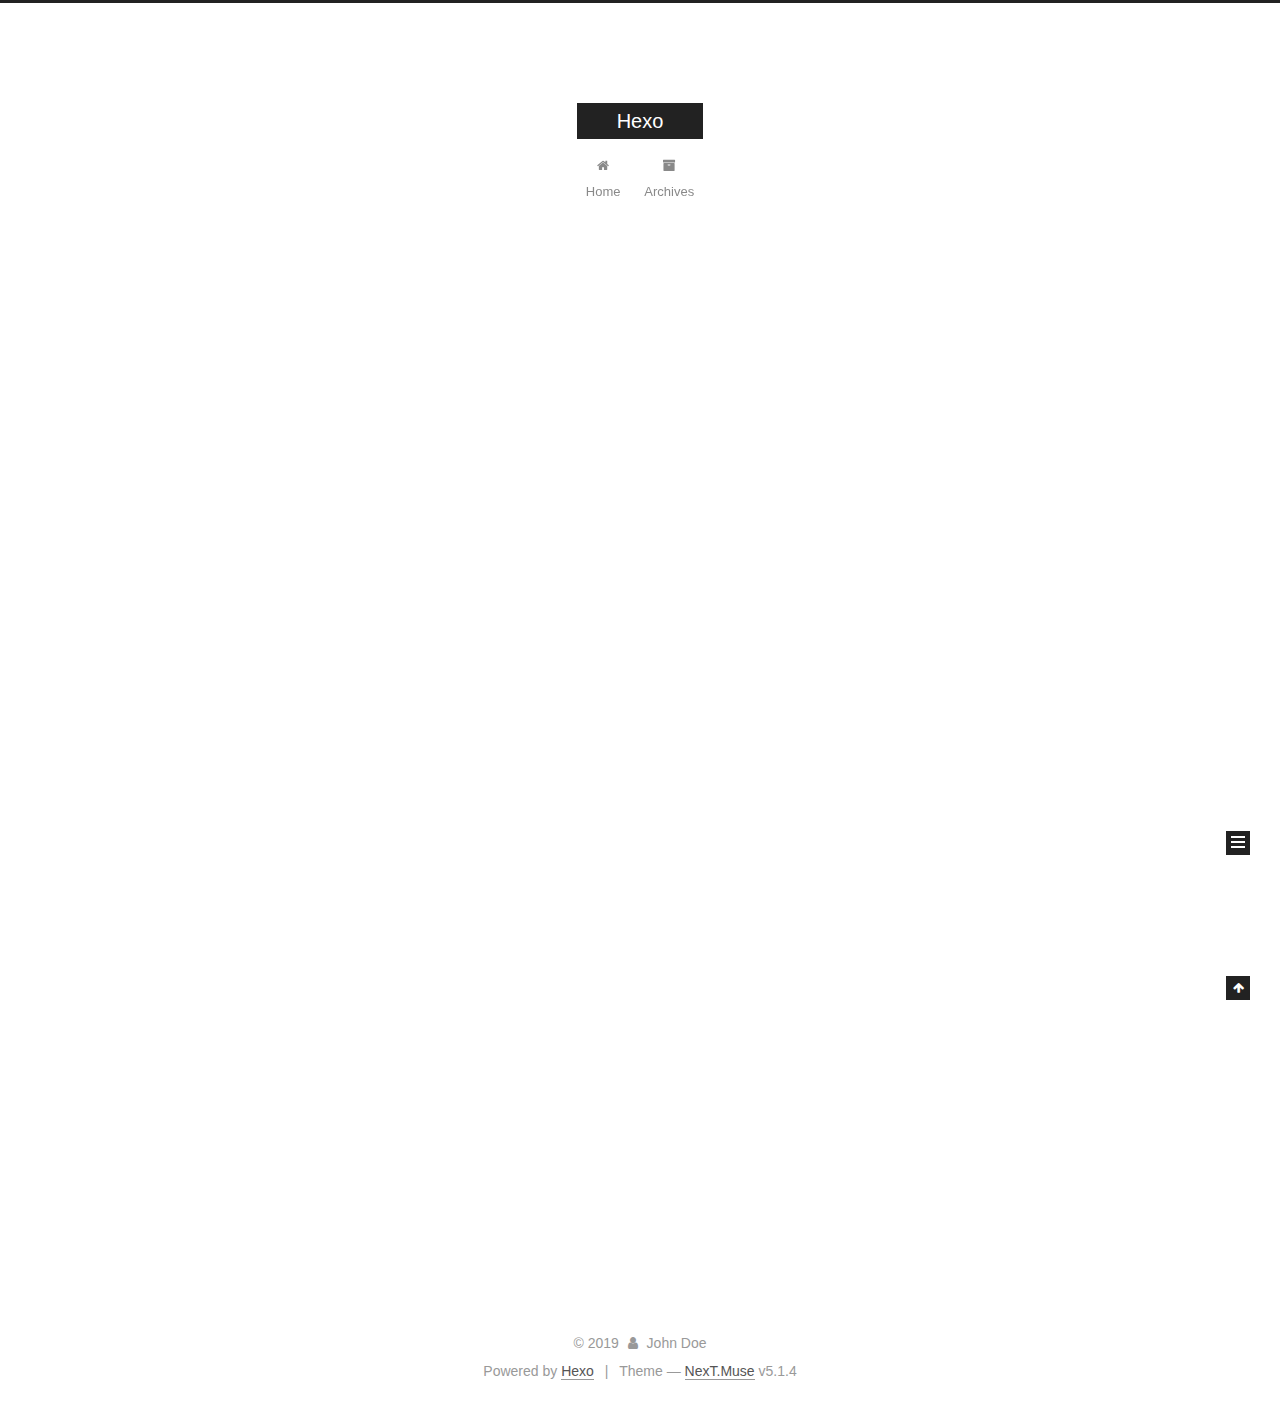
==== index.html @ a517d016 "Site updated: 2019-06-11 10:14:40" ====
<!DOCTYPE html>



  


<html class="theme-next muse use-motion" lang>
<head><meta name="generator" content="Hexo 3.8.0">
  <meta charset="UTF-8">
<meta http-equiv="X-UA-Compatible" content="IE=edge">
<meta name="viewport" content="width=device-width, initial-scale=1, maximum-scale=1">
<meta name="theme-color" content="#222">









<meta http-equiv="Cache-Control" content="no-transform">
<meta http-equiv="Cache-Control" content="no-siteapp">
















  
  
  <link href="/lib/fancybox/source/jquery.fancybox.css?v=2.1.5" rel="stylesheet" type="text/css">







<link href="/lib/font-awesome/css/font-awesome.min.css?v=4.6.2" rel="stylesheet" type="text/css">

<link href="/css/main.css?v=5.1.4" rel="stylesheet" type="text/css">


  <link rel="apple-touch-icon" sizes="180x180" href="/images/apple-touch-icon-next.png?v=5.1.4">


  <link rel="icon" type="image/png" sizes="32x32" href="/images/favicon-32x32-next.png?v=5.1.4">


  <link rel="icon" type="image/png" sizes="16x16" href="/images/favicon-16x16-next.png?v=5.1.4">


  <link rel="mask-icon" href="/images/logo.svg?v=5.1.4" color="#222">





  <meta name="keywords" content="Hexo, NexT">










<meta property="og:type" content="website">
<meta property="og:title" content="Hexo">
<meta property="og:url" content="http://yoursite.com/index.html">
<meta property="og:site_name" content="Hexo">
<meta property="og:locale" content="default">
<meta name="twitter:card" content="summary">
<meta name="twitter:title" content="Hexo">



<script type="text/javascript" id="hexo.configurations">
  var NexT = window.NexT || {};
  var CONFIG = {
    root: '/',
    scheme: 'Muse',
    version: '5.1.4',
    sidebar: {"position":"left","display":"post","offset":12,"b2t":false,"scrollpercent":false,"onmobile":false},
    fancybox: true,
    tabs: true,
    motion: {"enable":true,"async":false,"transition":{"post_block":"fadeIn","post_header":"slideDownIn","post_body":"slideDownIn","coll_header":"slideLeftIn","sidebar":"slideUpIn"}},
    duoshuo: {
      userId: '0',
      author: 'Author'
    },
    algolia: {
      applicationID: '',
      apiKey: '',
      indexName: '',
      hits: {"per_page":10},
      labels: {"input_placeholder":"Search for Posts","hits_empty":"We didn't find any results for the search: ${query}","hits_stats":"${hits} results found in ${time} ms"}
    }
  };
</script>



  <link rel="canonical" href="http://yoursite.com/">





  <title>Hexo</title>
  








</head>

<body itemscope itemtype="http://schema.org/WebPage" lang="default">

  
  
    
  

  <div class="container sidebar-position-left 
  page-home">
    <div class="headband"></div>

    <header id="header" class="header" itemscope itemtype="http://schema.org/WPHeader">
      <div class="header-inner"><div class="site-brand-wrapper">
  <div class="site-meta ">
    

    <div class="custom-logo-site-title">
      <a href="/" class="brand" rel="start">
        <span class="logo-line-before"><i></i></span>
        <span class="site-title">Hexo</span>
        <span class="logo-line-after"><i></i></span>
      </a>
    </div>
      
        <p class="site-subtitle"></p>
      
  </div>

  <div class="site-nav-toggle">
    <button>
      <span class="btn-bar"></span>
      <span class="btn-bar"></span>
      <span class="btn-bar"></span>
    </button>
  </div>
</div>

<nav class="site-nav">
  

  
    <ul id="menu" class="menu">
      
        
        <li class="menu-item menu-item-home">
          <a href="/" rel="section">
            
              <i class="menu-item-icon fa fa-fw fa-home"></i> <br>
            
            Home
          </a>
        </li>
      
        
        <li class="menu-item menu-item-archives">
          <a href="/archives/" rel="section">
            
              <i class="menu-item-icon fa fa-fw fa-archive"></i> <br>
            
            Archives
          </a>
        </li>
      

      
    </ul>
  

  
</nav>



 </div>
    </header>

    <main id="main" class="main">
      <div class="main-inner">
        <div class="content-wrap">
          <div id="content" class="content">
            
  <section id="posts" class="posts-expand">
    
      

  

  
  
  

  <article class="post post-type-normal" itemscope itemtype="http://schema.org/Article">
  
  
  
  <div class="post-block">
    <link itemprop="mainEntityOfPage" href="http://yoursite.com/2019/06/11/hello-world/">

    <span hidden itemprop="author" itemscope itemtype="http://schema.org/Person">
      <meta itemprop="name" content="John Doe">
      <meta itemprop="description" content>
      <meta itemprop="image" content="/images/avatar.gif">
    </span>

    <span hidden itemprop="publisher" itemscope itemtype="http://schema.org/Organization">
      <meta itemprop="name" content="Hexo">
    </span>

    
      <header class="post-header">

        
        
          <h1 class="post-title" itemprop="name headline">
                
                <a class="post-title-link" href="/2019/06/11/hello-world/" itemprop="url">Hello World</a></h1>
        

        <div class="post-meta">
          <span class="post-time">
            
              <span class="post-meta-item-icon">
                <i class="fa fa-calendar-o"></i>
              </span>
              
                <span class="post-meta-item-text">Posted on</span>
              
              <time title="Post created" itemprop="dateCreated datePublished" datetime="2019-06-11T09:43:20+08:00">
                2019-06-11
              </time>
            

            

            
          </span>

          

          
            
          

          
          

          

          

          

        </div>
      </header>
    

    
    
    
    <div class="post-body" itemprop="articleBody">

      
      

      
        
          
            <p>Welcome to <a href="https://hexo.io/" target="_blank" rel="noopener">Hexo</a>! This is your very first post. Check <a href="https://hexo.io/docs/" target="_blank" rel="noopener">documentation</a> for more info. If you get any problems when using Hexo, you can find the answer in <a href="https://hexo.io/docs/troubleshooting.html" target="_blank" rel="noopener">troubleshooting</a> or you can ask me on <a href="https://github.com/hexojs/hexo/issues" target="_blank" rel="noopener">GitHub</a>.</p>
<h2 id="Quick-Start"><a href="#Quick-Start" class="headerlink" title="Quick Start"></a>Quick Start</h2><h3 id="Create-a-new-post"><a href="#Create-a-new-post" class="headerlink" title="Create a new post"></a>Create a new post</h3><figure class="highlight bash"><table><tr><td class="gutter"><pre><span class="line">1</span><br></pre></td><td class="code"><pre><span class="line">$ hexo new <span class="string">"My New Post"</span></span><br></pre></td></tr></table></figure>

<p>More info: <a href="https://hexo.io/docs/writing.html" target="_blank" rel="noopener">Writing</a></p>
<h3 id="Run-server"><a href="#Run-server" class="headerlink" title="Run server"></a>Run server</h3><figure class="highlight bash"><table><tr><td class="gutter"><pre><span class="line">1</span><br></pre></td><td class="code"><pre><span class="line">$ hexo server</span><br></pre></td></tr></table></figure>

<p>More info: <a href="https://hexo.io/docs/server.html" target="_blank" rel="noopener">Server</a></p>
<h3 id="Generate-static-files"><a href="#Generate-static-files" class="headerlink" title="Generate static files"></a>Generate static files</h3><figure class="highlight bash"><table><tr><td class="gutter"><pre><span class="line">1</span><br></pre></td><td class="code"><pre><span class="line">$ hexo generate</span><br></pre></td></tr></table></figure>

<p>More info: <a href="https://hexo.io/docs/generating.html" target="_blank" rel="noopener">Generating</a></p>
<h3 id="Deploy-to-remote-sites"><a href="#Deploy-to-remote-sites" class="headerlink" title="Deploy to remote sites"></a>Deploy to remote sites</h3><figure class="highlight bash"><table><tr><td class="gutter"><pre><span class="line">1</span><br></pre></td><td class="code"><pre><span class="line">$ hexo deploy</span><br></pre></td></tr></table></figure>

<p>More info: <a href="https://hexo.io/docs/deployment.html" target="_blank" rel="noopener">Deployment</a></p>

          
        
      
    </div>
    
    
    

    

    

    

    <footer class="post-footer">
      

      

      

      
      
        <div class="post-eof"></div>
      
    </footer>
  </div>
  
  
  
  </article>


    
  </section>

  


          </div>
          


          

        </div>
        
          
  
  <div class="sidebar-toggle">
    <div class="sidebar-toggle-line-wrap">
      <span class="sidebar-toggle-line sidebar-toggle-line-first"></span>
      <span class="sidebar-toggle-line sidebar-toggle-line-middle"></span>
      <span class="sidebar-toggle-line sidebar-toggle-line-last"></span>
    </div>
  </div>

  <aside id="sidebar" class="sidebar">
    
    <div class="sidebar-inner">

      

      

      <section class="site-overview-wrap sidebar-panel sidebar-panel-active">
        <div class="site-overview">
          <div class="site-author motion-element" itemprop="author" itemscope itemtype="http://schema.org/Person">
            
              <p class="site-author-name" itemprop="name">John Doe</p>
              <p class="site-description motion-element" itemprop="description"></p>
          </div>

          <nav class="site-state motion-element">

            
              <div class="site-state-item site-state-posts">
              
                <a href="/archives/">
              
                  <span class="site-state-item-count">1</span>
                  <span class="site-state-item-name">posts</span>
                </a>
              </div>
            

            

            

          </nav>

          

          

          
          

          
          

          

        </div>
      </section>

      

      

    </div>
  </aside>


        
      </div>
    </main>

    <footer id="footer" class="footer">
      <div class="footer-inner">
        <div class="copyright">&copy; <span itemprop="copyrightYear">2019</span>
  <span class="with-love">
    <i class="fa fa-user"></i>
  </span>
  <span class="author" itemprop="copyrightHolder">John Doe</span>

  
</div>


  <div class="powered-by">Powered by <a class="theme-link" target="_blank" href="https://hexo.io">Hexo</a></div>



  <span class="post-meta-divider">|</span>



  <div class="theme-info">Theme &mdash; <a class="theme-link" target="_blank" href="https://github.com/iissnan/hexo-theme-next">NexT.Muse</a> v5.1.4</div>




        







        
      </div>
    </footer>

    
      <div class="back-to-top">
        <i class="fa fa-arrow-up"></i>
        
      </div>
    

    

  </div>

  

<script type="text/javascript">
  if (Object.prototype.toString.call(window.Promise) !== '[object Function]') {
    window.Promise = null;
  }
</script>









  












  
  
    <script type="text/javascript" src="/lib/jquery/index.js?v=2.1.3"></script>
  

  
  
    <script type="text/javascript" src="/lib/fastclick/lib/fastclick.min.js?v=1.0.6"></script>
  

  
  
    <script type="text/javascript" src="/lib/jquery_lazyload/jquery.lazyload.js?v=1.9.7"></script>
  

  
  
    <script type="text/javascript" src="/lib/velocity/velocity.min.js?v=1.2.1"></script>
  

  
  
    <script type="text/javascript" src="/lib/velocity/velocity.ui.min.js?v=1.2.1"></script>
  

  
  
    <script type="text/javascript" src="/lib/fancybox/source/jquery.fancybox.pack.js?v=2.1.5"></script>
  


  


  <script type="text/javascript" src="/js/src/utils.js?v=5.1.4"></script>

  <script type="text/javascript" src="/js/src/motion.js?v=5.1.4"></script>



  
  

  

  


  <script type="text/javascript" src="/js/src/bootstrap.js?v=5.1.4"></script>



  


  




	





  





  












  





  

  

  

  
  

  

  

  

</body>
</html>
---- css/main.css ----
/* normalize.css v3.0.2 | MIT License | git.io/normalize */
html {
  font-family: sans-serif; /* 1 */
  -ms-text-size-adjust: 100%; /* 2 */
  -webkit-text-size-adjust: 100%; /* 2 */
}
body {
  margin: 0;
}
article,
aside,
details,
figcaption,
figure,
footer,
header,
hgroup,
main,
menu,
nav,
section,
summary {
  display: block;
}
audio,
canvas,
progress,
video {
  display: inline-block; /* 1 */
  vertical-align: baseline; /* 2 */
}
audio:not([controls]) {
  display: none;
  height: 0;
}
[hidden],
template {
  display: none;
}
a {
  background-color: transparent;
}
a:active,
a:hover {
  outline: 0;
}
abbr[title] {
  border-bottom: 1px dotted;
}
b,
strong {
  font-weight: bold;
}
dfn {
  font-style: italic;
}
h1 {
  font-size: 2em;
  margin: 0.67em 0;
}
mark {
  background: #ff0;
  color: #000;
}
small {
  font-size: 80%;
}
sub,
sup {
  font-size: 75%;
  line-height: 0;
  position: relative;
  vertical-align: baseline;
}
sup {
  top: -0.5em;
}
sub {
  bottom: -0.25em;
}
img {
  border: 0;
}
svg:not(:root) {
  overflow: hidden;
}
figure {
  margin: 1em 40px;
}
hr {
  -moz-box-sizing: content-box;
  box-sizing: content-box;
  height: 0;
}
pre {
  overflow: auto;
}
code,
kbd,
pre,
samp {
  font-family: monospace, monospace;
  font-size: 1em;
}
button,
input,
optgroup,
select,
textarea {
  color: inherit; /* 1 */
  font: inherit; /* 2 */
  margin: 0; /* 3 */
}
button {
  overflow: visible;
}
button,
select {
  text-transform: none;
}
button,
html input[type="button"],
input[type="reset"],
input[type="submit"] {
  -webkit-appearance: button; /* 2 */
  cursor: pointer; /* 3 */
}
button[disabled],
html input[disabled] {
  cursor: default;
}
button::-moz-focus-inner,
input::-moz-focus-inner {
  border: 0;
  padding: 0;
}
input {
  line-height: normal;
}
input[type="checkbox"],
input[type="radio"] {
  box-sizing: border-box; /* 1 */
  padding: 0; /* 2 */
}
input[type="number"]::-webkit-inner-spin-button,
input[type="number"]::-webkit-outer-spin-button {
  height: auto;
}
input[type="search"] {
  -webkit-appearance: textfield; /* 1 */
  -moz-box-sizing: content-box;
  -webkit-box-sizing: content-box; /* 2 */
  box-sizing: content-box;
}
input[type="search"]::-webkit-search-cancel-button,
input[type="search"]::-webkit-search-decoration {
  -webkit-appearance: none;
}
fieldset {
  border: 1px solid #c0c0c0;
  margin: 0 2px;
  padding: 0.35em 0.625em 0.75em;
}
legend {
  border: 0; /* 1 */
  padding: 0; /* 2 */
}
textarea {
  overflow: auto;
}
optgroup {
  font-weight: bold;
}
table {
  border-collapse: collapse;
  border-spacing: 0;
}
td,
th {
  padding: 0;
}
::selection {
  background: #262a30;
  color: #fff;
}
body {
  position: relative;
  font-family: 'Lato', "PingFang SC", "Microsoft YaHei", sans-serif;
  font-size: 14px;
  line-height: 2;
  color: #555;
  background: #fff;
}
@media (max-width: 767px) {
  body {
    padding-right: 0 !important;
  }
}
@media (min-width: 768px) and (max-width: 991px) {
  body {
    padding-right: 0 !important;
  }
}
@media (min-width: 1600px) {
  body {
    font-size: 16px;
  }
}
h1,
h2,
h3,
h4,
h5,
h6 {
  margin: 0;
  padding: 0;
  font-weight: bold;
  line-height: 1.5;
  font-family: 'Lato', "PingFang SC", "Microsoft YaHei", sans-serif;
}
h2,
h3,
h4,
h5,
h6 {
  margin: 20px 0 15px;
}
h1 {
  font-size: 22px;
}
@media (max-width: 767px) {
  h1 {
    font-size: 18px;
  }
}
h2 {
  font-size: 20px;
}
@media (max-width: 767px) {
  h2 {
    font-size: 16px;
  }
}
h3 {
  font-size: 18px;
}
@media (max-width: 767px) {
  h3 {
    font-size: 14px;
  }
}
h4 {
  font-size: 16px;
}
@media (max-width: 767px) {
  h4 {
    font-size: 12px;
  }
}
h5 {
  font-size: 14px;
}
@media (max-width: 767px) {
  h5 {
    font-size: 10px;
  }
}
h6 {
  font-size: 12px;
}
@media (max-width: 767px) {
  h6 {
    font-size: 8px;
  }
}
p {
  margin: 0 0 20px 0;
}
a {
  color: #555;
  text-decoration: none;
  outline: none;
  border-bottom: 1px solid #999;
  word-wrap: break-word;
}
a:hover {
  color: #222;
  border-bottom-color: #222;
}
blockquote {
  margin: 0;
  padding: 0;
}
img {
  display: block;
  margin: auto;
  max-width: 100%;
  height: auto;
}
hr {
  margin: 40px 0;
  height: 3px;
  border: none;
  background-color: #ddd;
  background-image: repeating-linear-gradient(-45deg, #fff, #fff 4px, transparent 4px, transparent 8px);
}
blockquote {
  padding: 0 15px;
  color: #666;
  border-left: 4px solid #ddd;
}
blockquote cite::before {
  content: "-";
  padding: 0 5px;
}
dt {
  font-weight: 700;
}
dd {
  margin: 0;
  padding: 0;
}
kbd {
  border: 1px solid #ccc;
  border-radius: 0.2em;
  box-shadow: 0.1em 0.1em 0.2em rgba(0,0,0,0.1);
  background-color: #f9f9f9;
  font-family: inherit;
  background-image: -webkit-linear-gradient(top, #eee, #fff, #eee);
  padding: 0.1em 0.3em;
  white-space: nowrap;
}
.text-left {
  text-align: left;
}
.text-center {
  text-align: center;
}
.text-right {
  text-align: right;
}
.text-justify {
  text-align: justify;
}
.text-nowrap {
  white-space: nowrap;
}
.text-lowercase {
  text-transform: lowercase;
}
.text-uppercase {
  text-transform: uppercase;
}
.text-capitalize {
  text-transform: capitalize;
}
.center-block {
  display: block;
  margin-left: auto;
  margin-right: auto;
}
.clearfix:before,
.clearfix:after {
  content: " ";
  display: table;
}
.clearfix:after {
  clear: both;
}
.pullquote {
  width: 45%;
}
.pullquote.left {
  float: left;
  margin-left: 5px;
  margin-right: 10px;
}
.pullquote.right {
  float: right;
  margin-left: 10px;
  margin-right: 5px;
}
.affix.affix.affix {
  position: fixed;
}
.translation {
  margin-top: -20px;
  font-size: 14px;
  color: #999;
}
.scrollbar-measure {
  width: 100px;
  height: 100px;
  overflow: scroll;
  position: absolute;
  top: -9999px;
}
.use-motion .motion-element {
  opacity: 0;
}
table {
  margin: 20px 0;
  width: 100%;
  border-collapse: collapse;
  border-spacing: 0;
  border: 1px solid #ddd;
  font-size: 14px;
  table-layout: fixed;
  word-wrap: break-all;
}
table>tbody>tr:nth-of-type(odd) {
  background-color: #f9f9f9;
}
table>tbody>tr:hover {
  background-color: #f5f5f5;
}
caption,
th,
td {
  padding: 8px;
  text-align: left;
  vertical-align: middle;
  font-weight: normal;
}
th,
td {
  border-bottom: 3px solid #ddd;
  border-right: 1px solid #eee;
}
th {
  padding-bottom: 10px;
  font-weight: 700;
}
td {
  border-bottom-width: 1px;
}
html,
body {
  height: 100%;
}
.container {
  position: relative;
  min-height: 100%;
}
.header-inner {
  margin: 0 auto;
  padding: 100px 0 70px;
  width: 700px;
}
@media (min-width: 1600px) {
  .container .header-inner {
    width: 900px;
  }
}
.main {
  padding-bottom: 150px;
}
.main-inner {
  margin: 0 auto;
  width: 700px;
}
@media (min-width: 1600px) {
  .container .main-inner {
    width: 900px;
  }
}
.footer {
  position: absolute;
  left: 0;
  bottom: 0;
  width: 100%;
  min-height: 50px;
}
.footer-inner {
  box-sizing: border-box;
  margin: 20px auto;
  width: 700px;
}
@media (min-width: 1600px) {
  .container .footer-inner {
    width: 900px;
  }
}
pre,
.highlight {
  overflow: auto;
  margin: 20px 0;
  padding: 0;
  font-size: 13px;
  color: #4d4d4c;
  background: #f7f7f7;
  line-height: 1.6;
}
pre,
code {
  font-family: consolas, Menlo, "PingFang SC", "Microsoft YaHei", monospace;
}
code {
  padding: 2px 4px;
  word-wrap: break-word;
  color: #555;
  background: #eee;
  border-radius: 3px;
  font-size: 13px;
}
pre {
  padding: 10px;
}
pre code {
  padding: 0;
  color: #4d4d4c;
  background: none;
  text-shadow: none;
}
.highlight {
  border-radius: 1px;
}
.highlight pre {
  border: none;
  margin: 0;
  padding: 10px 0;
}
.highlight table {
  margin: 0;
  width: auto;
  border: none;
}
.highlight td {
  border: none;
  padding: 0;
}
.highlight figcaption {
  font-size: 1em;
  color: #4d4d4c;
  line-height: 1em;
  margin-bottom: 1em;
}
.highlight figcaption:before,
.highlight figcaption:after {
  content: " ";
  display: table;
}
.highlight figcaption:after {
  clear: both;
}
.highlight figcaption a {
  float: right;
  color: #4d4d4c;
}
.highlight figcaption a:hover {
  border-bottom-color: #4d4d4c;
}
.highlight .gutter pre {
  padding-left: 10px;
  padding-right: 10px;
  color: #869194;
  text-align: right;
  background-color: #eff2f3;
}
.highlight .code pre {
  width: 100%;
  padding-left: 10px;
  padding-right: 10px;
  background-color: #f7f7f7;
}
.highlight .line {
  height: 20px;
}
.gutter {
  -webkit-user-select: none;
  -moz-user-select: none;
  -ms-user-select: none;
  user-select: none;
}
.gist table {
  width: auto;
}
.gist table td {
  border: none;
}
pre .deletion {
  background: #fdd;
}
pre .addition {
  background: #dfd;
}
pre .meta {
  color: #8959a8;
}
pre .comment {
  color: #8e908c;
}
pre .variable,
pre .attribute,
pre .tag,
pre .regexp,
pre .ruby .constant,
pre .xml .tag .title,
pre .xml .pi,
pre .xml .doctype,
pre .html .doctype,
pre .css .id,
pre .css .class,
pre .css .pseudo {
  color: #c82829;
}
pre .number,
pre .preprocessor,
pre .built_in,
pre .literal,
pre .params,
pre .constant,
pre .command {
  color: #f5871f;
}
pre .ruby .class .title,
pre .css .rules .attribute,
pre .string,
pre .value,
pre .inheritance,
pre .header,
pre .ruby .symbol,
pre .xml .cdata,
pre .special,
pre .number,
pre .formula {
  color: #718c00;
}
pre .title,
pre .css .hexcolor {
  color: #3e999f;
}
pre .function,
pre .python .decorator,
pre .python .title,
pre .ruby .function .title,
pre .ruby .title .keyword,
pre .perl .sub,
pre .javascript .title,
pre .coffeescript .title {
  color: #4271ae;
}
pre .keyword,
pre .javascript .function {
  color: #8959a8;
}
.full-image.full-image.full-image.full-image {
  border: none;
  max-width: 100%;
  width: auto;
  margin: 20px auto 25px;
}
@media (min-width: 992px) {
  .full-image.full-image.full-image.full-image {
    max-width: none;
    width: 110%;
    margin: 25px -5%;
  }
}
.blockquote-center,
.page-home .post-type-quote blockquote,
.page-post-detail .post-type-quote blockquote {
  position: relative;
  margin: 40px 0;
  padding: 0;
  border-left: none;
  text-align: center;
}
.blockquote-center::before,
.page-home .post-type-quote blockquote::before,
.page-post-detail .post-type-quote blockquote::before,
.blockquote-center::after,
.page-home .post-type-quote blockquote::after,
.page-post-detail .post-type-quote blockquote::after {
  position: absolute;
  content: ' ';
  display: block;
  width: 100%;
  height: 24px;
  opacity: 0.2;
  background-repeat: no-repeat;
  background-position: 0 -6px;
  background-size: 22px 22px;
}
.blockquote-center::before,
.page-home .post-type-quote blockquote::before,
.page-post-detail .post-type-quote blockquote::before {
  top: -20px;
  background-image: url("../images/quote-l.svg");
  border-top: 1px solid #ccc;
}
.blockquote-center::after,
.page-home .post-type-quote blockquote::after,
.page-post-detail .post-type-quote blockquote::after {
  bottom: -20px;
  background-image: url("../images/quote-r.svg");
  border-bottom: 1px solid #ccc;
  background-position: 100% 8px;
}
.blockquote-center p,
.page-home .post-type-quote blockquote p,
.page-post-detail .post-type-quote blockquote p,
.blockquote-center div,
.page-home .post-type-quote blockquote div,
.page-post-detail .post-type-quote blockquote div {
  text-align: center;
}
.post .post-body .group-picture img {
  box-sizing: border-box;
  padding: 0 3px;
  border: none;
}
.post .group-picture-row {
  overflow: hidden;
  margin-top: 6px;
}
.post .group-picture-row:first-child {
  margin-top: 0;
}
.post .group-picture-column {
  float: left;
}
.page-post-detail .post-body .group-picture-column {
  float: none;
  margin-top: 10px;
  width: auto !important;
}
.page-post-detail .post-body .group-picture-column img {
  margin: 0 auto;
}
.page-archive .group-picture-container {
  overflow: hidden;
}
.page-archive .group-picture-row {
  float: left;
}
.page-archive .group-picture-row:first-child {
  margin-top: 6px;
}
.page-archive .group-picture-column {
  max-width: 150px;
  max-height: 150px;
}
.post-body .note {
  position: relative;
  padding: 15px;
  margin-bottom: 20px;
  border: 1px solid #eee;
  border-left-width: 5px;
  border-radius: 3px;
}
.post-body .note h2,
.post-body .note h3,
.post-body .note h4,
.post-body .note h5,
.post-body .note h6 {
  margin-top: 0;
  margin-bottom: 0;
  border-bottom: initial;
  padding-top: 0 !important;
}
.post-body .note p:first-child,
.post-body .note ul:first-child,
.post-body .note ol:first-child,
.post-body .note table:first-child,
.post-body .note pre:first-child,
.post-body .note blockquote:first-child {
  margin-top: 0;
}
.post-body .note p:last-child,
.post-body .note ul:last-child,
.post-body .note ol:last-child,
.post-body .note table:last-child,
.post-body .note pre:last-child,
.post-body .note blockquote:last-child {
  margin-bottom: 0;
}
.post-body .note.default {
  border-left-color: #777;
}
.post-body .note.default h2,
.post-body .note.default h3,
.post-body .note.default h4,
.post-body .note.default h5,
.post-body .note.default h6 {
  color: #777;
}
.post-body .note.primary {
  border-left-color: #6f42c1;
}
.post-body .note.primary h2,
.post-body .note.primary h3,
.post-body .note.primary h4,
.post-body .note.primary h5,
.post-body .note.primary h6 {
  color: #6f42c1;
}
.post-body .note.info {
  border-left-color: #428bca;
}
.post-body .note.info h2,
.post-body .note.info h3,
.post-body .note.info h4,
.post-body .note.info h5,
.post-body .note.info h6 {
  color: #428bca;
}
.post-body .note.success {
  border-left-color: #5cb85c;
}
.post-body .note.success h2,
.post-body .note.success h3,
.post-body .note.success h4,
.post-body .note.success h5,
.post-body .note.success h6 {
  color: #5cb85c;
}
.post-body .note.warning {
  border-left-color: #f0ad4e;
}
.post-body .note.warning h2,
.post-body .note.warning h3,
.post-body .note.warning h4,
.post-body .note.warning h5,
.post-body .note.warning h6 {
  color: #f0ad4e;
}
.post-body .note.danger {
  border-left-color: #d9534f;
}
.post-body .note.danger h2,
.post-body .note.danger h3,
.post-body .note.danger h4,
.post-body .note.danger h5,
.post-body .note.danger h6 {
  color: #d9534f;
}
.post-body .label {
  display: inline;
  padding: 0 2px;
  white-space: nowrap;
}
.post-body .label.default {
  background-color: #f0f0f0;
}
.post-body .label.primary {
  background-color: #efe6f7;
}
.post-body .label.info {
  background-color: #e5f2f8;
}
.post-body .label.success {
  background-color: #e7f4e9;
}
.post-body .label.warning {
  background-color: #fcf6e1;
}
.post-body .label.danger {
  background-color: #fae8eb;
}
.post-body .tabs {
  position: relative;
  display: block;
  margin-bottom: 20px;
  padding-top: 10px;
}
.post-body .tabs ul.nav-tabs {
  margin: 0;
  padding: 0;
  display: flex;
  margin-bottom: -1px;
}
@media (max-width: 413px) {
  .post-body .tabs ul.nav-tabs {
    display: block;
    margin-bottom: 5px;
  }
}
.post-body .tabs ul.nav-tabs li.tab {
  list-style-type: none !important;
  margin: 0 0.25em 0 0;
  border-top: 3px solid transparent;
  border-left: 1px solid transparent;
  border-right: 1px solid transparent;
}
@media (max-width: 413px) {
  .post-body .tabs ul.nav-tabs li.tab {
    margin: initial;
    border-top: 1px solid transparent;
    border-left: 3px solid transparent;
    border-right: 1px solid transparent;
    border-bottom: 1px solid transparent;
  }
}
.post-body .tabs ul.nav-tabs li.tab a {
  outline: 0;
  border-bottom: initial;
  display: block;
  line-height: 1.8em;
  padding: 0.25em 0.75em;
  transition-duration: 0.2s;
  transition-timing-function: ease-out;
  transition-delay: 0s;
}
.post-body .tabs ul.nav-tabs li.tab a i {
  width: 1.285714285714286em;
}
.post-body .tabs ul.nav-tabs li.tab.active {
  border-top: 3px solid #fc6423;
  border-left: 1px solid #ddd;
  border-right: 1px solid #ddd;
  background-color: #fff;
}
@media (max-width: 413px) {
  .post-body .tabs ul.nav-tabs li.tab.active {
    border-top: 1px solid #ddd;
    border-left: 3px solid #fc6423;
    border-right: 1px solid #ddd;
    border-bottom: 1px solid #ddd;
  }
}
.post-body .tabs ul.nav-tabs li.tab.active a {
  cursor: default;
  color: #555;
}
.post-body .tabs .tab-content {
  background-color: #fff;
}
.post-body .tabs .tab-content .tab-pane {
  border: 1px solid #ddd;
  padding: 20px 20px 0 20px;
}
.post-body .tabs .tab-content .tab-pane:not(.active) {
  display: none !important;
}
.post-body .tabs .tab-content .tab-pane.active {
  display: block !important;
}
.btn {
  display: inline-block;
  padding: 0 20px;
  font-size: 14px;
  color: #fff;
  background: #222;
  border: 2px solid #222;
  text-decoration: none;
  border-radius: 0;
  transition-property: background-color;
  transition-duration: 0.2s;
  transition-timing-function: ease-in-out;
  transition-delay: 0s;
  line-height: 2;
}
.btn:hover {
  border-color: #222;
  color: #222;
  background: #fff;
}
.btn +.btn {
  margin: 0 0 8px 8px;
}
.btn .fa-fw {
  width: 1.285714285714286em;
  text-align: left;
}
.btn-bar {
  display: block;
  width: 22px;
  height: 2px;
  background: #555;
  border-radius: 1px;
}
.btn-bar+.btn-bar {
  margin-top: 4px;
}
.pagination {
  margin: 120px 0 40px;
  text-align: center;
  border-top: 1px solid #eee;
}
.page-number-basic,
.pagination .prev,
.pagination .next,
.pagination .page-number,
.pagination .space {
  display: inline-block;
  position: relative;
  top: -1px;
  margin: 0 10px;
  padding: 0 11px;
}
@media (max-width: 767px) {
  .page-number-basic,
  .pagination .prev,
  .pagination .next,
  .pagination .page-number,
  .pagination .space {
    margin: 0 5px;
  }
}
.pagination .prev,
.pagination .next,
.pagination .page-number {
  border-bottom: 0;
  border-top: 1px solid #eee;
  transition-property: border-color;
  transition-duration: 0.2s;
  transition-timing-function: ease-in-out;
  transition-delay: 0s;
}
.pagination .prev:hover,
.pagination .next:hover,
.pagination .page-number:hover {
  border-top-color: #222;
}
.pagination .space {
  padding: 0;
  margin: 0;
}
.pagination .prev {
  margin-left: 0;
}
.pagination .next {
  margin-right: 0;
}
.pagination .page-number.current {
  color: #fff;
  background: #ccc;
  border-top-color: #ccc;
}
@media (max-width: 767px) {
  .pagination {
    border-top: none;
  }
  .pagination .prev,
  .pagination .next,
  .pagination .page-number {
    margin-bottom: 10px;
    border-top: 0;
    border-bottom: 1px solid #eee;
    padding: 0 10px;
  }
  .pagination .prev:hover,
  .pagination .next:hover,
  .pagination .page-number:hover {
    border-bottom-color: #222;
  }
}
.comments {
  margin: 60px 20px 0;
}
.tag-cloud {
  text-align: center;
}
.tag-cloud a {
  display: inline-block;
  margin: 10px;
}
.back-to-top {
  box-sizing: border-box;
  position: fixed;
  bottom: -100px;
  right: 30px;
  z-index: 1050;
  padding: 0 6px;
  width: 24px;
  background: #222;
  font-size: 12px;
  opacity: 1;
  color: #fff;
  cursor: pointer;
  text-align: center;
  -webkit-transform: translateZ(0);
  transition-property: bottom;
  transition-duration: 0.2s;
  transition-timing-function: ease-in-out;
  transition-delay: 0s;
}
@media (min-width: 768px) and (max-width: 991px) {
  .back-to-top {
    display: none !important;
  }
}
@media (max-width: 767px) {
  .back-to-top {
    display: none !important;
  }
}
.back-to-top.back-to-top-on {
  bottom: 19px;
}
.header {
  background: transparent;
}
.header-inner {
  position: relative;
}
.headband {
  height: 3px;
  background: #222;
}
.site-meta {
  margin: 0;
  text-align: center;
}
@media (max-width: 767px) {
  .site-meta {
    text-align: center;
  }
}
.brand {
  position: relative;
  display: inline-block;
  padding: 0 40px;
  color: #fff;
  background: #222;
  border-bottom: none;
}
.brand:hover {
  color: #fff;
}
.logo {
  display: inline-block;
  margin-right: 5px;
  line-height: 36px;
  vertical-align: top;
}
.site-title {
  display: inline-block;
  vertical-align: top;
  line-height: 36px;
  font-size: 20px;
  font-weight: normal;
  font-family: 'Lato', "PingFang SC", "Microsoft YaHei", sans-serif;
}
.site-subtitle {
  margin-top: 10px;
  font-size: 13px;
  color: #999;
}
.use-motion .brand {
  opacity: 0;
}
.use-motion .logo,
.use-motion .site-title,
.use-motion .site-subtitle {
  opacity: 0;
  position: relative;
  top: -10px;
}
.site-nav-toggle {
  display: none;
  position: absolute;
  top: 10px;
  left: 10px;
}
@media (max-width: 767px) {
  .site-nav-toggle {
    display: block;
  }
}
.site-nav-toggle button {
  margin-top: 2px;
  padding: 9px 10px;
  background: transparent;
  border: none;
}
@media (max-width: 767px) {
  .site-nav {
    display: none;
    margin: 0 -10px;
    padding: 0 10px;
    clear: both;
    border-top: 1px solid #ddd;
  }
}
@media (min-width: 768px) and (max-width: 991px) {
  .site-nav {
    display: block !important;
  }
}
@media (min-width: 992px) {
  .site-nav {
    display: block !important;
  }
}
.menu {
  margin-top: 20px;
  padding-left: 0;
  text-align: center;
}
.menu .menu-item {
  display: inline-block;
  margin: 0 10px;
  list-style: none;
}
@media screen and (max-width: 767px) {
  .menu .menu-item {
    margin-top: 10px;
  }
}
.menu .menu-item a {
  display: block;
  font-size: 13px;
  line-height: inherit;
  border-bottom: 1px solid transparent;
  transition-property: border-color;
  transition-duration: 0.2s;
  transition-timing-function: ease-in-out;
  transition-delay: 0s;
}
.menu .menu-item a:hover {
  border-bottom-color: #222;
}
.menu .menu-item .fa {
  margin-right: 5px;
}
.use-motion .menu-item {
  opacity: 0;
}
.post-body {
  font-family: 'Lato', "PingFang SC", "Microsoft YaHei", sans-serif;
}
@media (max-width: 767px) {
  .post-body {
    word-break: break-word;
  }
}
.post-body .fancybox img {
  display: block !important;
  margin: 0 auto;
  cursor: pointer;
  cursor: zoom-in;
  cursor: -webkit-zoom-in;
}
.post-body .image-caption,
.post-body .figure .caption {
  margin: -20px auto 15px;
  text-align: center;
  font-size: 14px;
  color: #999;
  font-weight: bold;
  line-height: 1;
}
.post-sticky-flag {
  display: inline-block;
  font-size: 16px;
  -ms-transform: rotate(30deg);
  -webkit-transform: rotate(30deg);
  -moz-transform: rotate(30deg);
  -ms-transform: rotate(30deg);
  -o-transform: rotate(30deg);
  transform: rotate(30deg);
}
.use-motion .post-block,
.use-motion .pagination,
.use-motion .comments {
  opacity: 0;
}
.use-motion .post-header {
  opacity: 0;
}
.use-motion .post-body {
  opacity: 0;
}
.use-motion .collection-title {
  opacity: 0;
}
.posts-expand {
  padding-top: 40px;
}
@media (max-width: 767px) {
  .posts-expand {
    margin: 0 20px;
  }
  .post-body pre .gutter pre {
    padding-right: 10px;
  }
  .post-body .highlight {
    margin-left: 0px;
    margin-right: 0px;
    padding: 0;
  }
  .post-body .highlight .gutter pre {
    padding-right: 10px;
  }
}
@media (min-width: 992px) {
  .posts-expand .post-body {
    text-align: justify;
  }
}
.posts-expand .post-body h2,
.posts-expand .post-body h3,
.posts-expand .post-body h4,
.posts-expand .post-body h5,
.posts-expand .post-body h6 {
  padding-top: 10px;
}
.posts-expand .post-body h2 .header-anchor,
.posts-expand .post-body h3 .header-anchor,
.posts-expand .post-body h4 .header-anchor,
.posts-expand .post-body h5 .header-anchor,
.posts-expand .post-body h6 .header-anchor {
  float: right;
  margin-left: 10px;
  color: #ccc;
  border-bottom-style: none;
  visibility: hidden;
}
.posts-expand .post-body h2 .header-anchor:hover,
.posts-expand .post-body h3 .header-anchor:hover,
.posts-expand .post-body h4 .header-anchor:hover,
.posts-expand .post-body h5 .header-anchor:hover,
.posts-expand .post-body h6 .header-anchor:hover {
  color: inherit;
}
.posts-expand .post-body h2:hover .header-anchor,
.posts-expand .post-body h3:hover .header-anchor,
.posts-expand .post-body h4:hover .header-anchor,
.posts-expand .post-body h5:hover .header-anchor,
.posts-expand .post-body h6:hover .header-anchor {
  visibility: visible;
}
.posts-expand .post-body ul li {
  list-style: circle;
}
.posts-expand .post-body img {
  box-sizing: border-box;
  margin: auto;
  padding: 3px;
  border: 1px solid #ddd;
}
.posts-expand .post-body .fancybox img {
  margin: 0 auto 25px;
}
@media (max-width: 767px) {
  .posts-collapse {
    margin: 0 20px;
  }
  .posts-collapse .post-title,
  .posts-collapse .post-meta {
    display: block;
    width: auto;
    text-align: left;
  }
}
.posts-collapse {
  position: relative;
  z-index: 1010;
  margin-left: 55px;
}
.posts-collapse::after {
  content: " ";
  position: absolute;
  top: 20px;
  left: 0;
  margin-left: -2px;
  width: 4px;
  height: 100%;
  background: #f5f5f5;
  z-index: -1;
}
@media (max-width: 767px) {
  .posts-collapse {
    margin: 0 20px;
  }
}
.posts-collapse .collection-title {
  position: relative;
  margin: 60px 0;
}
.posts-collapse .collection-title h1,
.posts-collapse .collection-title h2 {
  margin-left: 20px;
}
.posts-collapse .collection-title small {
  color: #bbb;
  margin-left: 5px;
}
.posts-collapse .collection-title::before {
  content: " ";
  position: absolute;
  left: 0;
  top: 50%;
  margin-left: -4px;
  margin-top: -4px;
  width: 8px;
  height: 8px;
  background: #bbb;
  border-radius: 50%;
}
.posts-collapse .post {
  margin: 30px 0;
}
.posts-collapse .post-header {
  position: relative;
  transition-duration: 0.2s;
  transition-timing-function: ease-in-out;
  transition-delay: 0s;
  transition-property: border;
  border-bottom: 1px dashed #ccc;
}
.posts-collapse .post-header::before {
  content: " ";
  position: absolute;
  left: 0;
  top: 12px;
  width: 6px;
  height: 6px;
  margin-left: -4px;
  background: #bbb;
  border-radius: 50%;
  border: 1px solid #fff;
  transition-duration: 0.2s;
  transition-timing-function: ease-in-out;
  transition-delay: 0s;
  transition-property: background;
}
.posts-collapse .post-header:hover {
  border-bottom-color: #666;
}
.posts-collapse .post-header:hover::before {
  background: #222;
}
.posts-collapse .post-meta {
  position: absolute;
  font-size: 12px;
  left: 20px;
  top: 5px;
}
.posts-collapse .post-comments-count {
  display: none;
}
.posts-collapse .post-title {
  margin-left: 60px;
  font-size: 16px;
  font-weight: normal;
  line-height: inherit;
}
.posts-collapse .post-title::after {
  margin-left: 3px;
  opacity: 0.6;
}
.posts-collapse .post-title a {
  color: #666;
  border-bottom: none;
}
.page-home .post-type-quote .post-header,
.page-post-detail .post-type-quote .post-header,
.page-home .post-type-quote .post-tags,
.page-post-detail .post-type-quote .post-tags {
  display: none;
}
.posts-expand .post-title {
  text-align: center;
  word-break: break-word;
  font-weight: 400;
}
.posts-expand .post-title-link {
  display: inline-block;
  position: relative;
  color: #555;
  border-bottom: none;
  line-height: 1.2;
  vertical-align: top;
}
.posts-expand .post-title-link::before {
  content: "";
  position: absolute;
  width: 100%;
  height: 2px;
  bottom: 0;
  left: 0;
  background-color: #000;
  visibility: hidden;
  -webkit-transform: scaleX(0);
  -moz-transform: scaleX(0);
  -ms-transform: scaleX(0);
  -o-transform: scaleX(0);
  transform: scaleX(0);
  transition-duration: 0.2s;
  transition-timing-function: ease-in-out;
  transition-delay: 0s;
}
.posts-expand .post-title-link:hover::before {
  visibility: visible;
  -webkit-transform: scaleX(1);
  -moz-transform: scaleX(1);
  -ms-transform: scaleX(1);
  -o-transform: scaleX(1);
  transform: scaleX(1);
}
.posts-expand .post-title-link .fa {
  font-size: 16px;
}
.posts-expand .post-meta {
  margin: 3px 0 60px 0;
  color: #999;
  font-family: 'Lato', "PingFang SC", "Microsoft YaHei", sans-serif;
  font-size: 12px;
  text-align: center;
}
.posts-expand .post-meta .post-category-list {
  display: inline-block;
  margin: 0;
  padding: 3px;
}
.posts-expand .post-meta .post-category-list-link {
  color: #999;
}
.posts-expand .post-meta .post-description {
  font-size: 14px;
  margin-top: 2px;
}
.post-meta-divider {
  margin: 0 0.5em;
}
.post-meta-item-icon {
  margin-right: 3px;
}
@media (min-width: 768px) and (max-width: 991px) {
  .post-meta-item-icon {
    display: inline-block;
  }
}
@media (max-width: 767px) {
  .post-meta-item-icon {
    display: inline-block;
  }
}
@media (min-width: 768px) and (max-width: 991px) {
  .post-meta-item-text {
    display: none;
  }
}
@media (max-width: 767px) {
  .post-meta-item-text {
    display: none;
  }
}
@media (max-width: 767px) {
  .posts-expand .post-comments-count {
    display: none;
  }
}
.post-button {
  margin-top: 40px;
}
.posts-expand .post-tags {
  margin-top: 40px;
  text-align: center;
}
.posts-expand .post-tags a {
  display: inline-block;
  margin-right: 10px;
  font-size: 13px;
}
.post-nav {
  display: table;
  margin-top: 15px;
  width: 100%;
  border-top: 1px solid #eee;
}
.post-nav-divider {
  display: table-cell;
  width: 10%;
}
.post-nav-item {
  display: table-cell;
  padding: 10px 0 0 0;
  width: 45%;
  vertical-align: top;
}
.post-nav-item a {
  position: relative;
  display: block;
  line-height: 25px;
  font-size: 14px;
  color: #555;
  border-bottom: none;
}
.post-nav-item a:hover {
  color: #222;
  border-bottom: none;
}
.post-nav-item a:active {
  top: 2px;
}
.post-nav-item .fa {
  position: absolute;
  top: 8px;
  left: 0;
  font-size: 12px;
}
.post-nav-next a {
  padding-left: 15px;
}
.post-nav-prev {
  text-align: right;
}
.post-nav-prev a {
  padding-right: 15px;
}
.post-nav-prev .fa {
  right: 0;
  left: auto;
}
.posts-expand .post-eof {
  display: block;
  margin: 80px auto 60px;
  width: 8%;
  height: 1px;
  background: #ccc;
  text-align: center;
}
.post:last-child .post-eof.post-eof.post-eof {
  display: none;
}
.post-gallery {
  display: table;
  table-layout: fixed;
  width: 100%;
  border-collapse: separate;
}
.post-gallery-row {
  display: table-row;
}
.post-gallery .post-gallery-img {
  display: table-cell;
  text-align: center;
  vertical-align: middle;
  border: none;
}
.post-gallery .post-gallery-img img {
  max-width: 100%;
  max-height: 100%;
  border: none;
}
.fancybox-close,
.fancybox-close:hover {
  border: none;
}
.rtl.post-body p,
.rtl.post-body a,
.rtl.post-body h1,
.rtl.post-body h2,
.rtl.post-body h3,
.rtl.post-body h4,
.rtl.post-body h5,
.rtl.post-body h6,
.rtl.post-body li,
.rtl.post-body ul,
.rtl.post-body ol {
  direction: rtl;
  font-family: UKIJ Ekran;
}
.rtl.post-title {
  font-family: UKIJ Ekran;
}
.sidebar {
  position: fixed;
  right: 0;
  top: 0;
  bottom: 0;
  width: 0;
  z-index: 1040;
  box-shadow: inset 0 2px 6px #000;
  background: #222;
  -webkit-transform: translateZ(0);
}
.sidebar a {
  color: #999;
  border-bottom-color: #555;
}
.sidebar a:hover {
  color: #eee;
}
@media (min-width: 768px) and (max-width: 991px) {
  .sidebar {
    display: none !important;
  }
}
@media (max-width: 767px) {
  .sidebar {
    display: none !important;
  }
}
.sidebar-inner {
  position: relative;
  padding: 20px 10px;
  color: #999;
  text-align: center;
}
.site-overview-wrap {
  overflow: hidden;
}
.site-overview {
  overflow-y: auto;
  overflow-x: hidden;
}
.sidebar-toggle {
  position: fixed;
  right: 30px;
  bottom: 45px;
  width: 14px;
  height: 14px;
  padding: 5px;
  background: #222;
  line-height: 0;
  z-index: 1050;
  cursor: pointer;
  -webkit-transform: translateZ(0);
}
@media (min-width: 768px) and (max-width: 991px) {
  .sidebar-toggle {
    display: none !important;
  }
}
@media (max-width: 767px) {
  .sidebar-toggle {
    display: none !important;
  }
}
.sidebar-toggle-line {
  position: relative;
  display: inline-block;
  vertical-align: top;
  height: 2px;
  width: 100%;
  background: #fff;
  margin-top: 3px;
}
.sidebar-toggle-line:first-child {
  margin-top: 0;
}
.site-author-image {
  display: block;
  margin: 0 auto;
  padding: 2px;
  max-width: 96px;
  height: auto;
  border: 2px solid #333;
}
.site-author-name {
  margin: 5px 0 0;
  text-align: center;
  color: #f5f5f5;
  font-weight: normal;
}
.site-description {
  margin-top: 5px;
  text-align: center;
  font-size: 14px;
  color: #999;
}
.site-state {
  overflow: hidden;
  line-height: 1.4;
  white-space: nowrap;
  text-align: center;
}
.site-state-item {
  display: inline-block;
  padding: 0 15px;
  border-left: 1px solid #333;
}
.site-state-item:first-child {
  border-left: none;
}
.site-state-item a {
  border-bottom: none;
}
.site-state-item-count {
  display: block;
  text-align: center;
  color: inherit;
  font-weight: 600;
  font-size: 18px;
}
.site-state-item-name {
  font-size: 13px;
  color: inherit;
}
.feed-link {
  margin-top: 20px;
}
.feed-link a {
  display: inline-block;
  padding: 0 15px;
  color: #fc6423;
  border: 1px solid #fc6423;
  border-radius: 4px;
}
.feed-link a i {
  color: #fc6423;
  font-size: 14px;
}
.feed-link a:hover {
  color: #fff;
  background: #fc6423;
}
.feed-link a:hover i {
  color: #fff;
}
.links-of-author {
  margin-top: 20px;
}
.links-of-author a {
  display: inline-block;
  vertical-align: middle;
  margin-right: 10px;
  margin-bottom: 10px;
  border-bottom-color: #555;
  font-size: 13px;
}
.links-of-author a:before {
  display: inline-block;
  vertical-align: middle;
  margin-right: 3px;
  content: " ";
  width: 4px;
  height: 4px;
  border-radius: 50%;
  background: #c73eff;
}
.links-of-blogroll {
  font-size: 13px;
}
.links-of-blogroll-title {
  margin-top: 20px;
  font-size: 14px;
  font-weight: 600;
}
.links-of-blogroll-list {
  margin: 0;
  padding: 0;
  list-style: none;
}
.links-of-blogroll-item {
  padding: 2px 10px;
}
.links-of-blogroll-item a {
  max-width: 280px;
  box-sizing: border-box;
  display: inline-block;
  overflow: hidden;
  white-space: nowrap;
  text-overflow: ellipsis;
}
.sidebar-nav {
  margin: 0 0 20px;
  padding-left: 0;
}
.sidebar-nav li {
  display: inline-block;
  cursor: pointer;
  border-bottom: 1px solid transparent;
  font-size: 14px;
  color: #555;
}
.sidebar-nav li:hover {
  color: #f5f5f5;
}
.page-post-detail .sidebar-nav-toc {
  padding: 0 5px;
}
.page-post-detail .sidebar-nav-overview {
  margin-left: 10px;
}
.sidebar-nav .sidebar-nav-active {
  color: #87daff;
  border-bottom-color: #87daff;
}
.sidebar-nav .sidebar-nav-active:hover {
  color: #87daff;
}
.sidebar-panel {
  display: none;
}
.sidebar-panel-active {
  display: block;
}
.post-toc-empty {
  font-size: 14px;
  color: #666;
}
.post-toc-wrap {
  overflow: hidden;
}
.post-toc {
  overflow: auto;
}
.post-toc ol {
  margin: 0;
  padding: 0 2px 5px 10px;
  text-align: left;
  list-style: none;
  font-size: 14px;
}
.post-toc ol > ol {
  padding-left: 0;
}
.post-toc ol a {
  transition-duration: 0.2s;
  transition-timing-function: ease-in-out;
  transition-delay: 0s;
  transition-property: all;
  color: #999;
  border-bottom-color: #555;
}
.post-toc ol a:hover {
  color: #ccc;
  border-bottom-color: #ccc;
}
.post-toc .nav-item {
  overflow: hidden;
  text-overflow: ellipsis;
  text-align: justify;
  white-space: nowrap;
  line-height: 1.8;
}
.post-toc .nav .nav-child {
  display: none;
}
.post-toc .nav .active > .nav-child {
  display: block;
}
.post-toc .nav .active-current > .nav-child {
  display: block;
}
.post-toc .nav .active-current > .nav-child > .nav-item {
  display: block;
}
.post-toc .nav .active > a {
  color: #87daff;
  border-bottom-color: #87daff;
}
.post-toc .nav .active-current > a {
  color: #87daff;
}
.post-toc .nav .active-current > a:hover {
  color: #87daff;
}
.footer {
  font-size: 14px;
  color: #999;
}
.footer img {
  border: none;
}
.footer-inner {
  text-align: center;
}
.with-love {
  display: inline-block;
  margin: 0 5px;
}
.powered-by,
.theme-info {
  display: inline-block;
}
.cc-license {
  margin-top: 10px;
  text-align: center;
}
.cc-license .cc-opacity {
  opacity: 0.7;
  border-bottom: none;
}
.cc-license .cc-opacity:hover {
  opacity: 0.9;
}
.cc-license img {
  display: inline-block;
}
.theme-next #ds-thread #ds-reset {
  color: #555;
}
.theme-next #ds-thread #ds-reset .ds-replybox {
  margin-bottom: 30px;
}
.theme-next #ds-thread #ds-reset .ds-replybox .ds-avatar,
.theme-next #ds-reset .ds-avatar img {
  box-shadow: none;
}
.theme-next #ds-thread #ds-reset .ds-textarea-wrapper {
  border-color: #c7d4e1;
  background: none;
  border-top-right-radius: 3px;
  border-top-left-radius: 3px;
}
.theme-next #ds-thread #ds-reset .ds-textarea-wrapper textarea {
  height: 60px;
}
.theme-next #ds-reset .ds-rounded-top {
  border-radius: 0;
}
.theme-next #ds-thread #ds-reset .ds-post-toolbar {
  box-sizing: border-box;
  border: 1px solid #c7d4e1;
  background: #f6f8fa;
}
.theme-next #ds-thread #ds-reset .ds-post-options {
  height: 40px;
  border: none;
  background: none;
}
.theme-next #ds-thread #ds-reset .ds-toolbar-buttons {
  top: 11px;
}
.theme-next #ds-thread #ds-reset .ds-sync {
  top: 5px;
}
.theme-next #ds-thread #ds-reset .ds-post-button {
  top: 4px;
  right: 5px;
  width: 90px;
  height: 30px;
  border: 1px solid #c5ced7;
  border-radius: 3px;
  background-image: linear-gradient(#fbfbfc, #f5f7f9);
  color: #60676d;
}
.theme-next #ds-thread #ds-reset .ds-post-button:hover {
  background-position: 0 -30px;
  color: #60676d;
}
.theme-next #ds-thread #ds-reset .ds-comments-info {
  padding: 10px 0;
}
.theme-next #ds-thread #ds-reset .ds-sort {
  display: none;
}
.theme-next #ds-thread #ds-reset li.ds-tab a.ds-current {
  border: none;
  background: #f6f8fa;
  color: #60676d;
}
.theme-next #ds-thread #ds-reset li.ds-tab a.ds-current:hover {
  background-color: #e9f0f7;
  color: #60676d;
}
.theme-next #ds-thread #ds-reset li.ds-tab a {
  border-radius: 2px;
  padding: 5px;
}
.theme-next #ds-thread #ds-reset .ds-login-buttons p {
  color: #999;
  line-height: 36px;
}
.theme-next #ds-thread #ds-reset .ds-login-buttons .ds-service-list li {
  height: 28px;
}
.theme-next #ds-thread #ds-reset .ds-service-list a {
  background: none;
  padding: 5px;
  border: 1px solid;
  border-radius: 3px;
  text-align: center;
}
.theme-next #ds-thread #ds-reset .ds-service-list a:hover {
  color: #fff;
  background: #666;
}
.theme-next #ds-thread #ds-reset .ds-service-list .ds-weibo {
  color: #fc9b00;
  border-color: #fc9b00;
}
.theme-next #ds-thread #ds-reset .ds-service-list .ds-weibo:hover {
  background: #fc9b00;
}
.theme-next #ds-thread #ds-reset .ds-service-list .ds-qq {
  color: #60a3ec;
  border-color: #60a3ec;
}
.theme-next #ds-thread #ds-reset .ds-service-list .ds-qq:hover {
  background: #60a3ec;
}
.theme-next #ds-thread #ds-reset .ds-service-list .ds-renren {
  color: #2e7ac4;
  border-color: #2e7ac4;
}
.theme-next #ds-thread #ds-reset .ds-service-list .ds-renren:hover {
  background: #2e7ac4;
}
.theme-next #ds-thread #ds-reset .ds-service-list .ds-douban {
  color: #37994c;
  border-color: #37994c;
}
.theme-next #ds-thread #ds-reset .ds-service-list .ds-douban:hover {
  background: #37994c;
}
.theme-next #ds-thread #ds-reset .ds-service-list .ds-kaixin {
  color: #fef20d;
  border-color: #fef20d;
}
.theme-next #ds-thread #ds-reset .ds-service-list .ds-kaixin:hover {
  background: #fef20d;
}
.theme-next #ds-thread #ds-reset .ds-service-list .ds-netease {
  color: #f00;
  border-color: #f00;
}
.theme-next #ds-thread #ds-reset .ds-service-list .ds-netease:hover {
  background: #f00;
}
.theme-next #ds-thread #ds-reset .ds-service-list .ds-sohu {
  color: #ffcb05;
  border-color: #ffcb05;
}
.theme-next #ds-thread #ds-reset .ds-service-list .ds-sohu:hover {
  background: #ffcb05;
}
.theme-next #ds-thread #ds-reset .ds-service-list .ds-baidu {
  color: #2831e0;
  border-color: #2831e0;
}
.theme-next #ds-thread #ds-reset .ds-service-list .ds-baidu:hover {
  background: #2831e0;
}
.theme-next #ds-thread #ds-reset .ds-service-list .ds-google {
  color: #166bec;
  border-color: #166bec;
}
.theme-next #ds-thread #ds-reset .ds-service-list .ds-google:hover {
  background: #166bec;
}
.theme-next #ds-thread #ds-reset .ds-service-list .ds-weixin {
  color: #00ce0d;
  border-color: #00ce0d;
}
.theme-next #ds-thread #ds-reset .ds-service-list .ds-weixin:hover {
  background: #00ce0d;
}
.theme-next #ds-thread #ds-reset .ds-service-list .ds-more-services {
  border: none;
}
.theme-next #ds-thread #ds-reset .ds-service-list .ds-more-services:hover {
  background: none;
}
.theme-next #ds-reset .duoshuo-ua-admin {
  display: inline-block;
  color: #f00;
}
.theme-next #ds-reset .duoshuo-ua-platform,
.theme-next #ds-reset .duoshuo-ua-browser {
  color: #ccc;
}
.theme-next #ds-reset .duoshuo-ua-platform .fa,
.theme-next #ds-reset .duoshuo-ua-browser .fa {
  display: inline-block;
  margin-right: 3px;
}
.theme-next #ds-reset .duoshuo-ua-separator {
  display: inline-block;
  margin-left: 5px;
}
.theme-next .this_ua {
  background-color: #ccc !important;
  border-radius: 4px;
  padding: 0 5px !important;
  margin: 1px 1px !important;
  border: 1px solid #bbb !important;
  color: #fff;
  display: inline-block !important;
}
.theme-next .this_ua.admin {
  background-color: #d9534f !important;
  border-color: #d9534f !important;
}
.theme-next .this_ua.platform.iOS,
.theme-next .this_ua.platform.Mac,
.theme-next .this_ua.platform.Windows {
  background-color: #39b3d7 !important;
  border-color: #46b8da !important;
}
.theme-next .this_ua.platform.Linux {
  background-color: #3a3a3a !important;
  border-color: #1f1f1f !important;
}
.theme-next .this_ua.platform.Android {
  background-color: #00c47d !important;
  border-color: #01b171 !important;
}
.theme-next .this_ua.browser.Mobile,
.theme-next .this_ua.browser.Chrome {
  background-color: #5cb85c !important;
  border-color: #4cae4c !important;
}
.theme-next .this_ua.browser.Firefox {
  background-color: #f0ad4e !important;
  border-color: #eea236 !important;
}
.theme-next .this_ua.browser.Maxthon,
.theme-next .this_ua.browser.IE {
  background-color: #428bca !important;
  border-color: #357ebd !important;
}
.theme-next .this_ua.browser.baidu,
.theme-next .this_ua.browser.UCBrowser,
.theme-next .this_ua.browser.Opera {
  background-color: #d9534f !important;
  border-color: #d43f3a !important;
}
.theme-next .this_ua.browser.Android,
.theme-next .this_ua.browser.QQBrowser {
  background-color: #78ace9 !important;
  border-color: #4cae4c !important;
}
.post-spread {
  margin-top: 20px;
  text-align: center;
}
.jiathis_style {
  display: inline-block;
}
.jiathis_style a {
  border: none;
}
.fa {
  font-family: FontAwesome !important;
}
.post-spread {
  margin-top: 20px;
  text-align: center;
}
.bdshare-slide-button-box a {
  border: none;
}
.bdsharebuttonbox {
  display: inline-block;
}
.bdsharebuttonbox a {
  border: none;
}
.local-search-pop-overlay {
  position: fixed;
  width: 100%;
  height: 100%;
  top: 0;
  left: 0;
  z-index: 2080;
  background-color: rgba(0,0,0,0.3);
}
.local-search-popup {
  display: none;
  position: fixed;
  top: 10%;
  left: 50%;
  margin-left: -350px;
  width: 700px;
  height: 80%;
  padding: 0;
  background: #fff;
  color: #333;
  z-index: 9999;
  border-radius: 5px;
}
@media (max-width: 767px) {
  .local-search-popup {
    padding: 0;
    top: 0;
    left: 0;
    margin: 0;
    width: 100%;
    height: 100%;
    border-radius: 0;
  }
}
.local-search-popup ul.search-result-list {
  padding: 0;
  margin: 0 5px;
}
.local-search-popup p.search-result {
  border-bottom: 1px dashed #ccc;
  padding: 5px 0;
}
.local-search-popup a.search-result-title {
  font-weight: bold;
  font-size: 16px;
}
.local-search-popup .search-keyword {
  border-bottom: 1px dashed #f00;
  font-weight: bold;
  color: #f00;
}
.local-search-popup .local-search-header {
  padding: 5px;
  height: 36px;
  background: #f5f5f5;
  border-top-left-radius: 5px;
  border-top-right-radius: 5px;
}
.local-search-popup #local-search-result {
  overflow: auto;
  position: relative;
  padding: 5px 25px;
  height: calc(100% - 55px);
}
.local-search-popup .local-search-input-wrapper {
  display: inline-block;
  width: calc(100% - 90px);
  height: 36px;
  line-height: 36px;
  padding: 0 5px;
}
.local-search-popup .local-search-input-wrapper input {
  padding: 8px 0;
  height: 20px;
  display: block;
  width: 100%;
  outline: none;
  border: none;
  background: transparent;
  vertical-align: middle;
}
.local-search-popup .search-icon,
.local-search-popup .popup-btn-close {
  display: inline-block;
  font-size: 18px;
  color: #999;
  height: 36px;
  width: 18px;
  padding-left: 10px;
  padding-right: 10px;
}
.local-search-popup .search-icon {
  float: left;
}
.local-search-popup .popup-btn-close {
  border-left: 1px solid #eee;
  float: right;
  cursor: pointer;
}
.local-search-popup #no-result {
  position: absolute;
  left: 50%;
  top: 50%;
  -webkit-transform: translate(-50%, -50%);
  -webkit-transform: translate(-50%, -50%);
  -moz-transform: translate(-50%, -50%);
  -ms-transform: translate(-50%, -50%);
  -o-transform: translate(-50%, -50%);
  transform: translate(-50%, -50%);
  color: #ccc;
}
.site-uv,
.site-pv,
.page-pv {
  display: inline-block;
}
.site-uv .busuanzi-value,
.site-pv .busuanzi-value,
.page-pv .busuanzi-value {
  margin: 0 5px;
}
.site-uv {
  margin-right: 10px;
}
.site-uv::after {
  content: "|";
  padding-left: 10px;
}
.page-archive .archive-page-counter {
  position: relative;
  top: 3px;
  left: 20px;
}
@media (max-width: 767px) {
  .page-archive .archive-page-counter {
    top: 5px;
  }
}
.page-archive .posts-collapse .archive-move-on {
  position: absolute;
  top: 11px;
  left: 0;
  margin-left: -6px;
  width: 10px;
  height: 10px;
  opacity: 0.5;
  background: #555;
  border: 1px solid #fff;
  border-radius: 50%;
}
.category-all-page .category-all-title {
  text-align: center;
}
.category-all-page .category-all {
  margin-top: 20px;
}
.category-all-page .category-list {
  margin: 0;
  padding: 0;
  list-style: none;
}
.category-all-page .category-list-item {
  margin: 5px 10px;
}
.category-all-page .category-list-count {
  color: #bbb;
}
.category-all-page .category-list-count:before {
  display: inline;
  content: " (";
}
.category-all-page .category-list-count:after {
  display: inline;
  content: ") ";
}
.category-all-page .category-list-child {
  padding-left: 10px;
}
#schedule ul#event-list {
  padding-left: 30px;
}
#schedule ul#event-list hr {
  margin: 20px 0 45px 0 !important;
  background: #222;
}
#schedule ul#event-list hr:after {
  display: inline-block;
  content: 'NOW';
  background: #222;
  color: #fff;
  font-weight: bold;
  text-align: right;
  padding: 0 5px;
}
#schedule ul#event-list li.event {
  margin: 20px 0px;
  background: #f9f9f9;
  padding-left: 10px;
  min-height: 40px;
}
#schedule ul#event-list li.event h2.event-summary {
  margin: 0;
  padding-bottom: 3px;
}
#schedule ul#event-list li.event h2.event-summary:before {
  display: inline-block;
  font-family: FontAwesome;
  font-size: 8px;
  content: '\f111';
  vertical-align: middle;
  margin-right: 25px;
  color: #bbb;
}
#schedule ul#event-list li.event span.event-relative-time {
  display: inline-block;
  font-size: 12px;
  font-weight: 400;
  padding-left: 12px;
  color: #bbb;
}
#schedule ul#event-list li.event span.event-details {
  display: block;
  color: #bbb;
  margin-left: 56px;
  padding-top: 3px;
  padding-bottom: 6px;
  text-indent: -24px;
  line-height: 18px;
}
#schedule ul#event-list li.event span.event-details:before {
  text-indent: 0;
  display: inline-block;
  width: 14px;
  font-family: FontAwesome;
  text-align: center;
  margin-right: 9px;
  color: #bbb;
}
#schedule ul#event-list li.event span.event-details.event-location:before {
  content: '\f041';
}
#schedule ul#event-list li.event span.event-details.event-duration:before {
  content: '\f017';
}
#schedule ul#event-list li.event-past {
  background: #fcfcfc;
}
#schedule ul#event-list li.event-past > * {
  opacity: 0.6;
}
#schedule ul#event-list li.event-past h2.event-summary {
  color: #bbb;
}
#schedule ul#event-list li.event-past h2.event-summary:before {
  color: #dfdfdf;
}
#schedule ul#event-list li.event-now {
  background: #222;
  color: #fff;
  padding: 15px 0 15px 10px;
}
#schedule ul#event-list li.event-now h2.event-summary:before {
  -webkit-transform: scale(1.2);
  -moz-transform: scale(1.2);
  -ms-transform: scale(1.2);
  -o-transform: scale(1.2);
  transform: scale(1.2);
  color: #fff;
  animation: dot-flash 1s alternate infinite ease-in-out;
}
#schedule ul#event-list li.event-now * {
  color: #fff !important;
}
@-moz-keyframes dot-flash {
  from {
    opacity: 1;
    -webkit-transform: scale(1.1);
    -moz-transform: scale(1.1);
    -ms-transform: scale(1.1);
    -o-transform: scale(1.1);
    transform: scale(1.1);
  }
  to {
    opacity: 0;
    -webkit-transform: scale(1);
    -moz-transform: scale(1);
    -ms-transform: scale(1);
    -o-transform: scale(1);
    transform: scale(1);
  }
}
@-webkit-keyframes dot-flash {
  from {
    opacity: 1;
    -webkit-transform: scale(1.1);
    -moz-transform: scale(1.1);
    -ms-transform: scale(1.1);
    -o-transform: scale(1.1);
    transform: scale(1.1);
  }
  to {
    opacity: 0;
    -webkit-transform: scale(1);
    -moz-transform: scale(1);
    -ms-transform: scale(1);
    -o-transform: scale(1);
    transform: scale(1);
  }
}
@-o-keyframes dot-flash {
  from {
    opacity: 1;
    -webkit-transform: scale(1.1);
    -moz-transform: scale(1.1);
    -ms-transform: scale(1.1);
    -o-transform: scale(1.1);
    transform: scale(1.1);
  }
  to {
    opacity: 0;
    -webkit-transform: scale(1);
    -moz-transform: scale(1);
    -ms-transform: scale(1);
    -o-transform: scale(1);
    transform: scale(1);
  }
}
@keyframes dot-flash {
  from {
    opacity: 1;
    -webkit-transform: scale(1.1);
    -moz-transform: scale(1.1);
    -ms-transform: scale(1.1);
    -o-transform: scale(1.1);
    transform: scale(1.1);
  }
  to {
    opacity: 0;
    -webkit-transform: scale(1);
    -moz-transform: scale(1);
    -ms-transform: scale(1);
    -o-transform: scale(1);
    transform: scale(1);
  }
}
.page-post-detail .sidebar-toggle-line {
  background: #87daff;
}
.page-post-detail .comments {
  overflow: hidden;
}
@media (max-width: 767px) {
  .header-inner,
  .container .main-inner,
  .footer-inner {
    width: auto;
  }
}
embed {
  display: block;
  margin: 0px auto 25px auto;
}
.custom-logo .site-meta-headline {
  text-align: center;
}
.custom-logo .brand {
  background: none;
}
.custom-logo .site-title {
  margin: 10px auto 0;
  font-size: 24px;
  color: #222;
}
.custom-logo .site-title a {
  border: none;
}
.custom-logo-image {
  margin: 0 auto;
  padding: 5px;
  max-width: 150px;
  background: #fff;
}
@media (max-width: 767px) {
  .site-nav {
    position: absolute;
    left: 0;
    top: 52px;
    margin: 0;
    width: 100%;
    padding: 0;
    background: #fff;
    border-bottom: 1px solid #ddd;
    z-index: 1030;
  }
}
@media (max-width: 767px) {
  .menu {
    text-align: left;
  }
}
@media (max-width: 767px) {
  .menu .menu-item {
    display: block;
    margin: 0 10px;
    vertical-align: top;
  }
}
@media (max-width: 767px) {
  .menu .menu-item br {
    display: none;
  }
}
@media (max-width: 767px) {
  .menu .menu-item a {
    padding: 5px 10px;
  }
}
.menu .menu-item .fa {
  margin-right: 0;
}
.site-search form {
  display: none;
}
.links-of-blogroll-inline .links-of-blogroll-item {
  display: inline-block;
}
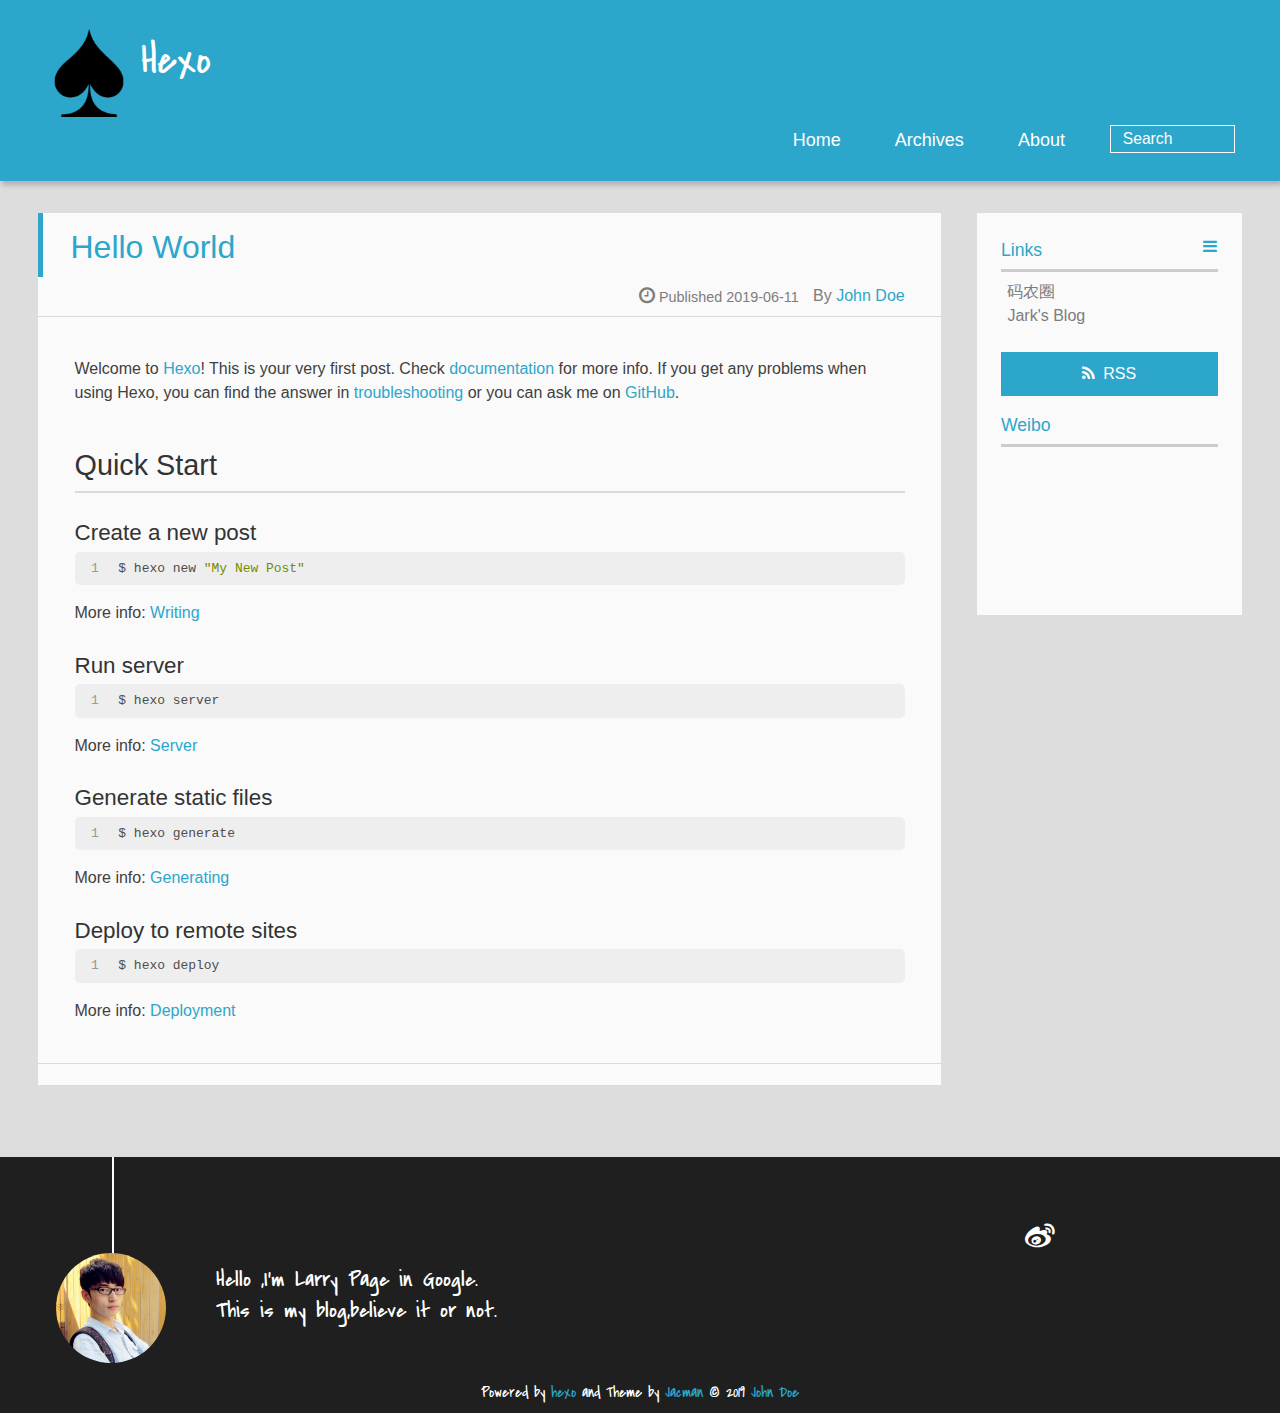
==== commit abbb5b82: "Site updated: 2019-06-11 15:46:01" ====
--- a/index.html
+++ b/index.html
@@ -1,85 +1,17 @@
-<!DOCTYPE html>
-
-
-
-  
-
-
-<html class="theme-next muse use-motion" lang>
+
+ <!DOCTYPE HTML>
+<html>
 <head><meta name="generator" content="Hexo 3.8.0">
   <meta charset="UTF-8">
-<meta http-equiv="X-UA-Compatible" content="IE=edge">
-<meta name="viewport" content="width=device-width, initial-scale=1, maximum-scale=1">
-<meta name="theme-color" content="#222">
-
-
-
-
-
-
-
-
-
-<meta http-equiv="Cache-Control" content="no-transform">
-<meta http-equiv="Cache-Control" content="no-siteapp">
-
-
-
-
-
-
-
-
-
-
-
-
-
-
-
-
-  
-  
-  <link href="/lib/fancybox/source/jquery.fancybox.css?v=2.1.5" rel="stylesheet" type="text/css">
-
-
-
-
-
-
-
-<link href="/lib/font-awesome/css/font-awesome.min.css?v=4.6.2" rel="stylesheet" type="text/css">
-
-<link href="/css/main.css?v=5.1.4" rel="stylesheet" type="text/css">
-
-
-  <link rel="apple-touch-icon" sizes="180x180" href="/images/apple-touch-icon-next.png?v=5.1.4">
-
-
-  <link rel="icon" type="image/png" sizes="32x32" href="/images/favicon-32x32-next.png?v=5.1.4">
-
-
-  <link rel="icon" type="image/png" sizes="16x16" href="/images/favicon-16x16-next.png?v=5.1.4">
-
-
-  <link rel="mask-icon" href="/images/logo.svg?v=5.1.4" color="#222">
-
-
-
-
-
-  <meta name="keywords" content="Hexo, NexT">
-
-
-
-
-
-
-
-
-
-
-<meta property="og:type" content="website">
+  
+    <title>Hexo</title>
+    <meta name="viewport" content="width=device-width, initial-scale=1,user-scalable=no">
+    
+    <meta name="author" content="John Doe">
+    
+
+    
+    <meta property="og:type" content="website">
 <meta property="og:title" content="Hexo">
 <meta property="og:url" content="http://yoursite.com/index.html">
 <meta property="og:site_name" content="Hexo">
@@ -87,220 +19,80 @@
 <meta name="twitter:card" content="summary">
 <meta name="twitter:title" content="Hexo">
 
-
-
-<script type="text/javascript" id="hexo.configurations">
-  var NexT = window.NexT || {};
-  var CONFIG = {
-    root: '/',
-    scheme: 'Muse',
-    version: '5.1.4',
-    sidebar: {"position":"left","display":"post","offset":12,"b2t":false,"scrollpercent":false,"onmobile":false},
-    fancybox: true,
-    tabs: true,
-    motion: {"enable":true,"async":false,"transition":{"post_block":"fadeIn","post_header":"slideDownIn","post_body":"slideDownIn","coll_header":"slideLeftIn","sidebar":"slideUpIn"}},
-    duoshuo: {
-      userId: '0',
-      author: 'Author'
-    },
-    algolia: {
-      applicationID: '',
-      apiKey: '',
-      indexName: '',
-      hits: {"per_page":10},
-      labels: {"input_placeholder":"Search for Posts","hits_empty":"We didn't find any results for the search: ${query}","hits_stats":"${hits} results found in ${time} ms"}
-    }
-  };
-</script>
-
-
-
-  <link rel="canonical" href="http://yoursite.com/">
-
-
-
-
-
-  <title>Hexo</title>
-  
-
-
-
-
-
-
-
-
+    
+    <link rel="alternative" href="/atom.xml" title="Hexo" type="application/atom+xml">
+    
+    
+    <link rel="icon" href="/img/favicon.ico">
+    
+    
+    <link rel="apple-touch-icon" href="/img/jacman.jpg">
+    <link rel="apple-touch-icon-precomposed" href="/img/jacman.jpg">
+    
+    <link rel="stylesheet" href="/css/style.css">
 </head>
-
-<body itemscope itemtype="http://schema.org/WebPage" lang="default">
-
-  
-  
-    
-  
-
-  <div class="container sidebar-position-left 
-  page-home">
-    <div class="headband"></div>
-
-    <header id="header" class="header" itemscope itemtype="http://schema.org/WPHeader">
-      <div class="header-inner"><div class="site-brand-wrapper">
-  <div class="site-meta ">
-    
-
-    <div class="custom-logo-site-title">
-      <a href="/" class="brand" rel="start">
-        <span class="logo-line-before"><i></i></span>
-        <span class="site-title">Hexo</span>
-        <span class="logo-line-after"><i></i></span>
-      </a>
-    </div>
+</html>
+  <body>
+    <header>
       
-        <p class="site-subtitle"></p>
-      
-  </div>
-
-  <div class="site-nav-toggle">
-    <button>
-      <span class="btn-bar"></span>
-      <span class="btn-bar"></span>
-      <span class="btn-bar"></span>
-    </button>
-  </div>
-</div>
-
-<nav class="site-nav">
-  
-
-  
-    <ul id="menu" class="menu">
-      
-        
-        <li class="menu-item menu-item-home">
-          <a href="/" rel="section">
-            
-              <i class="menu-item-icon fa fa-fw fa-home"></i> <br>
-            
-            Home
-          </a>
-        </li>
-      
-        
-        <li class="menu-item menu-item-archives">
-          <a href="/archives/" rel="section">
-            
-              <i class="menu-item-icon fa fa-fw fa-archive"></i> <br>
-            
-            Archives
-          </a>
-        </li>
-      
-
-      
-    </ul>
-  
-
-  
-</nav>
-
-
-
- </div>
+<div>
+		
+			<div id="imglogo">
+				<a href="/"><img src="/img/logo.png" alt="Hexo" title="Hexo"></a>
+			</div>
+			
+			<div id="textlogo">
+				<h1 class="site-name"><a href="/" title="Hexo">Hexo</a></h1>
+				<h2 class="blog-motto"></h2>
+			</div>
+			<div class="navbar"><a class="navbutton navmobile" href="#" title="Menu">
+			</a></div>
+			<nav class="animated">
+				<ul>
+					<ul>
+					 
+						<li><a href="/">Home</a></li>
+					
+						<li><a href="/archives">Archives</a></li>
+					
+						<li><a href="/about">About</a></li>
+					
+					<li>
+ 					
+					<form class="search" action="//google.com/search" method="get" accept-charset="utf-8">
+						<label>Search</label>
+						<input type="search" id="search" name="q" autocomplete="off" maxlength="20" placeholder="Search">
+						<input type="hidden" name="q" value="site:yoursite.com">
+					</form>
+					
+					</li>
+				</ul>
+			</ul></nav>			
+</div>
     </header>
-
-    <main id="main" class="main">
-      <div class="main-inner">
-        <div class="content-wrap">
-          <div id="content" class="content">
-            
-  <section id="posts" class="posts-expand">
-    
-      
-
-  
-
-  
-  
-  
-
-  <article class="post post-type-normal" itemscope itemtype="http://schema.org/Article">
-  
-  
-  
-  <div class="post-block">
-    <link itemprop="mainEntityOfPage" href="http://yoursite.com/2019/06/11/hello-world/">
-
-    <span hidden itemprop="author" itemscope itemtype="http://schema.org/Person">
-      <meta itemprop="name" content="John Doe">
-      <meta itemprop="description" content>
-      <meta itemprop="image" content="/images/avatar.gif">
-    </span>
-
-    <span hidden itemprop="publisher" itemscope itemtype="http://schema.org/Organization">
-      <meta itemprop="name" content="Hexo">
-    </span>
-
-    
-      <header class="post-header">
-
-        
-        
-          <h1 class="post-title" itemprop="name headline">
-                
-                <a class="post-title-link" href="/2019/06/11/hello-world/" itemprop="url">Hello World</a></h1>
-        
-
-        <div class="post-meta">
-          <span class="post-time">
-            
-              <span class="post-meta-item-icon">
-                <i class="fa fa-calendar-o"></i>
-              </span>
-              
-                <span class="post-meta-item-text">Posted on</span>
-              
-              <time title="Post created" itemprop="dateCreated datePublished" datetime="2019-06-11T09:43:20+08:00">
-                2019-06-11
-              </time>
-            
-
-            
-
-            
-          </span>
-
-          
-
-          
-            
-          
-
-          
-          
-
-          
-
-          
-
-          
-
-        </div>
-      </header>
-    
-
-    
-    
-    
-    <div class="post-body" itemprop="articleBody">
-
-      
-      
-
-      
-        
-          
-            <p>Welcome to <a href="https://hexo.io/" target="_blank" rel="noopener">Hexo</a>! This is your very first post. Check <a href="https://hexo.io/docs/" target="_blank" rel="noopener">documentation</a> for more info. If you get any problems when using Hexo, you can find the answer in <a href="https://hexo.io/docs/troubleshooting.html" target="_blank" rel="noopener">troubleshooting</a> or you can ask me on <a href="https://github.com/hexojs/hexo/issues" target="_blank" rel="noopener">GitHub</a>.</p>
+    <div id="container">
+      <div id="main">
+
+   
+    
+    <article class="post-expand post" itemprop="articleBody"> 
+        <header class="article-info clearfix">
+  <h1 itemprop="name">
+    
+      <a href="/2019/06/11/hello-world/" title="Hello World" itemprop="url">Hello World</a>
+  </h1>
+  <p class="article-author">By
+       
+		<a href="/about" title="John Doe" target="_blank" itemprop="author">John Doe</a>
+		
+  </p><p class="article-time">
+    <time datetime="2019-06-11T01:43:20.324Z" itemprop="datePublished"> Published 2019-06-11</time>
+    
+  </p>
+</header>
+    <div class="article-content">
+        
+        <p>Welcome to <a href="https://hexo.io/" target="_blank" rel="noopener">Hexo</a>! This is your very first post. Check <a href="https://hexo.io/docs/" target="_blank" rel="noopener">documentation</a> for more info. If you get any problems when using Hexo, you can find the answer in <a href="https://hexo.io/docs/troubleshooting.html" target="_blank" rel="noopener">troubleshooting</a> or you can ask me on <a href="https://github.com/hexojs/hexo/issues" target="_blank" rel="noopener">GitHub</a>.</p>
 <h2 id="Quick-Start"><a href="#Quick-Start" class="headerlink" title="Quick Start"></a>Quick Start</h2><h3 id="Create-a-new-post"><a href="#Create-a-new-post" class="headerlink" title="Create a new post"></a>Create a new post</h3><figure class="highlight bash"><table><tr><td class="gutter"><pre><span class="line">1</span><br></pre></td><td class="code"><pre><span class="line">$ hexo new <span class="string">"My New Post"</span></span><br></pre></td></tr></table></figure>
 
 <p>More info: <a href="https://hexo.io/docs/writing.html" target="_blank" rel="noopener">Writing</a></p>
@@ -314,307 +106,244 @@
 
 <p>More info: <a href="https://hexo.io/docs/deployment.html" target="_blank" rel="noopener">Deployment</a></p>
 
+        
+        
+        <p class="article-more-link">
           
-        
-      
+       </p>
     </div>
-    
-    
-    
-
-    
-
-    
-
-    
-
-    <footer class="post-footer">
-      
-
-      
-
-      
-
-      
-      
-        <div class="post-eof"></div>
-      
-    </footer>
-  </div>
-  
-  
-  
-  </article>
-
-
-    
-  </section>
-
-  
-
-
-          </div>
-          
-
-
-          
-
-        </div>
-        
-          
-  
-  <div class="sidebar-toggle">
-    <div class="sidebar-toggle-line-wrap">
-      <span class="sidebar-toggle-line sidebar-toggle-line-first"></span>
-      <span class="sidebar-toggle-line sidebar-toggle-line-middle"></span>
-      <span class="sidebar-toggle-line sidebar-toggle-line-last"></span>
+    <footer class="article-footer clearfix">
+<div class="article-catetags">
+
+
+</div>
+
+
+
+
+<div class="comments-count">
+	
+</div>
+
+</footer>
+
+
+    </article>
+
+
+
+
+
+
+
+</div>
+      <div class="openaside"><a class="navbutton" href="#" title="Show Sidebar"></a></div>
+
+<div id="asidepart">
+<div class="closeaside"><a class="closebutton" href="#" title="Hide Sidebar"></a></div>
+<aside class="clearfix">
+
+  
+
+
+  
+
+  
+
+  <div class="linkslist">
+  <p class="asidetitle">Links</p>
+    <ul>
+        
+          <li>
+            
+            	<a href="https://coderq.com" target="_blank" title="一个面向程序员交流分享的新一代社区">码农圈</a>
+            
+          </li>
+        
+          <li>
+            
+            	<a href="http://wuchong.me" target="_blank" title="Jark&#39;s Blog">Jark&#39;s Blog</a>
+            
+          </li>
+        
+    </ul>
+</div>
+
+  
+
+
+  <div class="rsspart">
+	<a href="/atom.xml" target="_blank" title="rss">RSS</a>
+</div>
+
+  <div class="weiboshow">
+  <p class="asidetitle">Weibo</p>
+    <iframe width="100%" height="119" class="share_self" frameborder="0" scrolling="no" src="http://widget.weibo.com/weiboshow/index.php?language=&width=0&height=119&fansRow=2&ptype=1&speed=0&skin=9&isTitle=1&noborder=1&isWeibo=0&isFans=0&uid=&verifier=b3593ceb&dpc=1"></iframe>
+</div>
+
+
+</aside>
+</div>
     </div>
-  </div>
-
-  <aside id="sidebar" class="sidebar">
-    
-    <div class="sidebar-inner">
-
-      
-
-      
-
-      <section class="site-overview-wrap sidebar-panel sidebar-panel-active">
-        <div class="site-overview">
-          <div class="site-author motion-element" itemprop="author" itemscope itemtype="http://schema.org/Person">
-            
-              <p class="site-author-name" itemprop="name">John Doe</p>
-              <p class="site-description motion-element" itemprop="description"></p>
-          </div>
-
-          <nav class="site-state motion-element">
-
-            
-              <div class="site-state-item site-state-posts">
-              
-                <a href="/archives/">
-              
-                  <span class="site-state-item-count">1</span>
-                  <span class="site-state-item-name">posts</span>
-                </a>
-              </div>
-            
-
-            
-
-            
-
-          </nav>
-
-          
-
-          
-
-          
-          
-
-          
-          
-
-          
-
-        </div>
-      </section>
-
-      
-
-      
-
-    </div>
-  </aside>
-
-
-        
-      </div>
-    </main>
-
-    <footer id="footer" class="footer">
-      <div class="footer-inner">
-        <div class="copyright">&copy; <span itemprop="copyrightYear">2019</span>
-  <span class="with-love">
-    <i class="fa fa-user"></i>
-  </span>
-  <span class="author" itemprop="copyrightHolder">John Doe</span>
-
-  
-</div>
-
-
-  <div class="powered-by">Powered by <a class="theme-link" target="_blank" href="https://hexo.io">Hexo</a></div>
-
-
-
-  <span class="post-meta-divider">|</span>
-
-
-
-  <div class="theme-info">Theme &mdash; <a class="theme-link" target="_blank" href="https://github.com/iissnan/hexo-theme-next">NexT.Muse</a> v5.1.4</div>
-
-
-
-
-        
-
-
-
-
-
-
-
-        
-      </div>
-    </footer>
-
-    
-      <div class="back-to-top">
-        <i class="fa fa-arrow-up"></i>
-        
-      </div>
-    
-
-    
-
-  </div>
-
-  
+    <footer><div id="footer">
+	
+	<div class="line">
+		<span></span>
+		<div class="author"></div>
+	</div>
+	
+	
+	<section class="info">
+		<p> Hello ,I&#39;m Larry Page in Google. <br>
+			This is my blog,believe it or not.</p>
+	</section>
+	 
+	<div class="social-font">
+		
+		<a href="http://weibo.com/2176287895" target="_blank" class="icon-weibo" title="微博"></a>
+		
+		
+		
+		
+		
+		
+		
+		
+		
+		
+	</div>
+			
+		
+
+		<p class="copyright">
+		Powered by <a href="http://hexo.io" target="_blank" title="hexo">hexo</a> and Theme by <a href="https://github.com/wuchong/jacman" target="_blank" title="Jacman">Jacman</a> © 2019 
+		
+		<a href="/about" target="_blank" title="John Doe">John Doe</a>
+		
+		
+		</p>
+</div>
+</footer>
+    <script src="/js/jquery-2.0.3.min.js"></script>
+<script src="/js/jquery.imagesloaded.min.js"></script>
+<script src="/js/gallery.js"></script>
+<script src="/js/jquery.qrcode-0.12.0.min.js"></script>
 
 <script type="text/javascript">
-  if (Object.prototype.toString.call(window.Promise) !== '[object Function]') {
-    window.Promise = null;
+$(document).ready(function(){ 
+  $('.navbar').click(function(){
+    $('header nav').toggleClass('shownav');
+  });
+  var myWidth = 0;
+  function getSize(){
+    if( typeof( window.innerWidth ) == 'number' ) {
+      myWidth = window.innerWidth;
+    } else if( document.documentElement && document.documentElement.clientWidth) {
+      myWidth = document.documentElement.clientWidth;
+    };
+  };
+  var m = $('#main'),
+      a = $('#asidepart'),
+      c = $('.closeaside'),
+      o = $('.openaside');
+  c.click(function(){
+    a.addClass('fadeOut').css('display', 'none');
+    o.css('display', 'block').addClass('fadeIn');
+    m.addClass('moveMain');
+  });
+  o.click(function(){
+    o.css('display', 'none').removeClass('beforeFadeIn');
+    a.css('display', 'block').removeClass('fadeOut').addClass('fadeIn');      
+    m.removeClass('moveMain');
+  });
+  $(window).scroll(function(){
+    o.css("top",Math.max(80,260-$(this).scrollTop()));
+  });
+  
+  $(window).resize(function(){
+    getSize(); 
+    if (myWidth >= 1024) {
+      $('header nav').removeClass('shownav');
+    }else{
+      m.removeClass('moveMain');
+      a.css('display', 'block').removeClass('fadeOut');
+      o.css('display', 'none');
+        
+    }
+  });
+});
+</script>
+
+
+
+
+
+
+
+
+
+
+
+
+<link rel="stylesheet" href="/fancybox/jquery.fancybox.css" media="screen" type="text/css">
+<script src="/fancybox/jquery.fancybox.pack.js"></script>
+<script type="text/javascript">
+$(document).ready(function(){ 
+  $('.article-content').each(function(i){
+    $(this).find('img').each(function(){
+      if ($(this).parent().hasClass('fancybox')) return;
+      var alt = this.alt;
+      if (alt) $(this).after('<span class="caption">' + alt + '</span>');
+      $(this).wrap('<a href="' + this.src + '" title="' + alt + '" class="fancybox"></a>');
+    });
+    $(this).find('.fancybox').each(function(){
+      $(this).attr('rel', 'article' + i);
+    });
+  });
+  if($.fancybox){
+    $('.fancybox').fancybox();
   }
+}); 
 </script>
 
 
 
-
-
-
-
-
-
-  
-
-
-
-
-
-
-
-
-
-
-
-
-  
-  
-    <script type="text/javascript" src="/lib/jquery/index.js?v=2.1.3"></script>
-  
-
-  
-  
-    <script type="text/javascript" src="/lib/fastclick/lib/fastclick.min.js?v=1.0.6"></script>
-  
-
-  
-  
-    <script type="text/javascript" src="/lib/jquery_lazyload/jquery.lazyload.js?v=1.9.7"></script>
-  
-
-  
-  
-    <script type="text/javascript" src="/lib/velocity/velocity.min.js?v=1.2.1"></script>
-  
-
-  
-  
-    <script type="text/javascript" src="/lib/velocity/velocity.ui.min.js?v=1.2.1"></script>
-  
-
-  
-  
-    <script type="text/javascript" src="/lib/fancybox/source/jquery.fancybox.pack.js?v=2.1.5"></script>
-  
-
-
-  
-
-
-  <script type="text/javascript" src="/js/src/utils.js?v=5.1.4"></script>
-
-  <script type="text/javascript" src="/js/src/motion.js?v=5.1.4"></script>
-
-
-
-  
-  
-
-  
-
-  
-
-
-  <script type="text/javascript" src="/js/src/bootstrap.js?v=5.1.4"></script>
-
-
-
-  
-
-
-  
-
-
-
-
-	
-
-
-
-
-
-  
-
-
-
-
-
-  
-
-
-
-
-
-
-
-
-
-
-
-
-  
-
-
-
-
-
-  
-
-  
-
-  
-
-  
-  
-
-  
-
-  
-
-  
-
-</body>
-</html>
+<!-- Analytics Begin -->
+
+
+
+<script>
+var _hmt = _hmt || [];
+(function() {
+  var hm = document.createElement("script");
+  hm.src = "//hm.baidu.com/hm.js?e6d1f421bbc9962127a50488f9ed37d1";
+  var s = document.getElementsByTagName("script")[0]; 
+  s.parentNode.insertBefore(hm, s);
+})();
+</script>
+
+
+
+<!-- Analytics End -->
+
+<!-- Totop Begin -->
+
+	<div id="totop">
+	<a title="Back to Top"><img src="/img/scrollup.png"></a>
+	</div>
+	<script src="/js/totop.js"></script>
+
+<!-- Totop End -->
+
+<!-- MathJax Begin -->
+<!-- mathjax config similar to math.stackexchange -->
+
+
+<!-- MathJax End -->
+
+<!-- Tiny_search Begin -->
+
+<!-- Tiny_search End -->
+
+  </body>
+ </html>
--- a/css/style.css
+++ b/css/style.css
@@ -0,0 +1,2360 @@
+html,
+body,
+div,
+span,
+applet,
+object,
+iframe,
+h1,
+h2,
+h3,
+h4,
+h5,
+h6,
+p,
+blockquote,
+pre,
+a,
+abbr,
+acronym,
+address,
+big,
+cite,
+code,
+del,
+dfn,
+em,
+img,
+ins,
+kbd,
+q,
+s,
+samp,
+small,
+strike,
+strong,
+sub,
+sup,
+tt,
+var,
+dl,
+dt,
+dd,
+ol,
+ul,
+li,
+fieldset,
+form,
+label,
+legend,
+table,
+caption,
+tbody,
+tfoot,
+thead,
+tr,
+th,
+td {
+  margin: 0;
+  padding: 0;
+  border: 0;
+  outline: 0;
+  font-weight: inherit;
+  font-style: inherit;
+  font-family: inherit;
+  font-size: 100%;
+  vertical-align: baseline;
+}
+body {
+  line-height: 1;
+  color: #000;
+  background: #fff;
+}
+ol,
+ul {
+  list-style: none;
+}
+table {
+  border-collapse: separate;
+  border-spacing: 0;
+  vertical-align: middle;
+}
+caption,
+th,
+td {
+  text-align: left;
+  font-weight: normal;
+  vertical-align: middle;
+}
+a img {
+  border: none;
+}
+/* custom Font*/
+@font-face {
+  font-family: "covered_by_your_graceregular";
+  font-weight: normal;
+  font-style: normal;
+  src: url("../font/coveredbyyourgrace-webfont.eot");
+  src: url("../font/coveredbyyourgrace-webfont.eot?#iefix") format('embedded-opentype'), url("../font/coveredbyyourgrace-webfont.svg#covered_by_your_graceregular") format('svg'), url("../font/coveredbyyourgrace-webfont.woff") format('woff'), url("../font/coveredbyyourgrace-webfont.ttf") format('truetype');
+}
+/* icon Font */
+@font-face {
+  font-family: "FontAwesome";
+  font-style: normal;
+  font-weight: normal;
+  src: url("../font/fontawesome-webfont.eot?v=#4.0.3");
+  src: url("../font/fontawesome-webfont.eot?#iefix&v=#4.0.3") format("embedded-opentype"), url("../font/fontawesome-webfont.woff?v=#4.0.3") format("woff"), url("../font/fontawesome-webfont.ttf?v=#4.0.3") format("truetype"), url("../font/fontawesome-webfont.svg#fontawesomeregular?v=#4.0.3") format("svg");
+}
+@font-face {
+  font-family: "fontdiao";
+  font-weight: normal;
+  font-style: normal;
+  src: url("../font/fontdiao.eot");
+  src: url("../font/fontdiao.eot?#iefix") format('embedded-opentype'), url("../font/fontdiao.svg#fontdiao") format('svg'), url("../font/fontdiao.woff") format('woff'), url("../font/fontdiao.ttf") format('truetype');
+}
+/* Public style */
+* {
+  -webkit-margin-before: 0;
+  -webkit-margin-after: 0;
+}
+body {
+  background: #ddd;
+  font-family: "Helvetica Neue", "Helvetica", "Microsoft YaHei", "WenQuanYi Micro Hei", Arial, sans-serif;
+  font-size: 100%;
+  color: #817c7c;
+  line-height: 1.5;
+  min-height: 100vh;
+  display: -webkit-flex;
+  display: -webkit-box;
+  display: -moz-box;
+  display: -webkit-flex;
+  display: -ms-flexbox;
+  display: box;
+  display: flex;
+  -webkit-flex-direction: column;
+  -webkit-box-orient: vertical;
+  -moz-box-orient: vertical;
+  -o-box-orient: vertical;
+  -webkit-flex-direction: column;
+  -ms-flex-direction: column;
+  flex-direction: column;
+}
+iframe {
+  margin-top: 10px;
+}
+small {
+  font-size: 80%;
+}
+sub,
+sup {
+  font-size: 75%;
+  line-height: 0;
+  position: relative;
+  vertical-align: baseline;
+}
+sup {
+  top: -0.5em;
+  padding-left: 0.3em;
+}
+sub {
+  bottom: -0.25em;
+}
+a {
+  text-decoration: none;
+  color: #817c7c;
+}
+a:hover,
+a:focus {
+  outline: 0;
+  text-decoration: none;
+  -webkit-transition: color 0.25s, background 0.5s;
+  -moz-transition: color 0.25s, background 0.5s;
+  -o-transition: color 0.25s, background 0.5s;
+  -ms-transition: color 0.25s, background 0.5s;
+  transition: color 0.25s, background 0.5s;
+}
+a:hover:before {
+  -webkit-transition: color 0.25s, background 0.5s;
+  -moz-transition: color 0.25s, background 0.5s;
+  -o-transition: color 0.25s, background 0.5s;
+  -ms-transition: color 0.25s, background 0.5s;
+  transition: color 0.25s, background 0.5s;
+}
+input:focus {
+  outline: none;
+}
+input,
+button {
+  margin: 0;
+  padding: 0;
+}
+input::-moz-focus-inner,
+button::-moz-focus-inner {
+  border: 0;
+  padding: 0;
+}
+h1 {
+  font-size: 1.5em;
+}
+.fa {
+  display: inline-block;
+  font-family: FontAwesome;
+  font-style: normal;
+  font-weight: normal;
+  line-height: 1;
+  -webkit-font-smoothing: antialiased;
+  -moz-osx-font-smoothing: grayscale;
+}
+.clearfix {
+  zoom: 1;
+}
+.clearfix:before,
+.clearfix:after {
+  content: "";
+  display: table;
+}
+.clearfix:after {
+  clear: both;
+}
+::-webkit-input-placeholder {
+  color: #fff;
+  padding: 2px 0 0 4px;
+}
+::-moz-placeholder {
+  color: #fff;
+  padding: 2px 0 0 4px;
+}
+:-ms-input-placeholder {
+  color: #fff;
+  padding: 2px 0 0 4px;
+}
+::-webkit-input-placeholder::before {
+  font-family: "FontAwesome";
+  -webkit-font-smoothing: antialiased;
+  -moz-osx-font-smoothing: grayscale;
+  content: "\f002";
+  padding-right: 4px;
+}
+::-moz-placeholder:before {
+  font-family: "FontAwesome";
+  -webkit-font-smoothing: antialiased;
+  -moz-osx-font-smoothing: grayscale;
+  content: "\f002";
+  padding-right: 4px;
+}
+:-ms-input-placeholder::before {
+  font-family: "FontAwesome";
+  -webkit-font-smoothing: antialiased;
+  -moz-osx-font-smoothing: grayscale;
+  content: "\f002";
+  padding-right: 4px;
+}
+input[type="search"]::-webkit-search-cancel-button,
+input[type="search"]::-webkit-search-decoration {
+  -webkit-appearance: none;
+}
+::-webkit-search-cancel-button:after {
+  font-family: "FontAwesome";
+  -webkit-font-smoothing: antialiased;
+  -moz-osx-font-smoothing: grayscale;
+  content: '\f00d';
+  color: #fff;
+  padding-right: 4px;
+}
+/* css3 animate */
+.animated {
+  -webkit-animation-fill-mode: both;
+  -moz-animation-fill-mode: both;
+  -o-animation-fill-mode: both;
+  -ms-animation-fill-mode: both;
+  animation-fill-mode: both;
+  -webkit-animation-duration: 1s;
+  -moz-animation-duration: 1s;
+  -o-animation-duration: 1s;
+  -ms-animation-duration: 1s;
+  animation-duration: 1s;
+}
+@-webkit-keyframes fadeIn {
+  0% {
+    opacity: 0;
+    -ms-filter: "progid:DXImageTransform.Microsoft.Alpha(Opacity=0)";
+    filter: alpha(opacity=0);
+  }
+  100% {
+    opacity: 1;
+    -ms-filter: none;
+    filter: none;
+  }
+}
+.fadeIn {
+  -webkit-animation-name: fadeIn;
+  -moz-animation-name: fadeIn;
+  -o-animation-name: fadeIn;
+  -ms-animation-name: fadeIn;
+  animation-name: fadeIn;
+}
+.fadeOut {
+  -webkit-animation-name: fadeOut;
+  -moz-animation-name: fadeOut;
+  -o-animation-name: fadeOut;
+  -ms-animation-name: fadeOut;
+  animation-name: fadeOut;
+}
+@-moz-keyframes fadeInDown {
+  0% {
+    opacity: 0;
+    -ms-filter: "progid:DXImageTransform.Microsoft.Alpha(Opacity=0)";
+    filter: alpha(opacity=0);
+    -webkit-transform: translateY(-20px);
+    -moz-transform: translateY(-20px);
+    -o-transform: translateY(-20px);
+    -ms-transform: translateY(-20px);
+    transform: translateY(-20px);
+  }
+  100% {
+    opacity: 1;
+    -ms-filter: none;
+    filter: none;
+    -webkit-transform: translateY(0);
+    -moz-transform: translateY(0);
+    -o-transform: translateY(0);
+    -ms-transform: translateY(0);
+    transform: translateY(0);
+  }
+}
+@-webkit-keyframes fadeInDown {
+  0% {
+    opacity: 0;
+    -ms-filter: "progid:DXImageTransform.Microsoft.Alpha(Opacity=0)";
+    filter: alpha(opacity=0);
+    -webkit-transform: translateY(-20px);
+    -moz-transform: translateY(-20px);
+    -o-transform: translateY(-20px);
+    -ms-transform: translateY(-20px);
+    transform: translateY(-20px);
+  }
+  100% {
+    opacity: 1;
+    -ms-filter: none;
+    filter: none;
+    -webkit-transform: translateY(0);
+    -moz-transform: translateY(0);
+    -o-transform: translateY(0);
+    -ms-transform: translateY(0);
+    transform: translateY(0);
+  }
+}
+@-o-keyframes fadeInDown {
+  0% {
+    opacity: 0;
+    -ms-filter: "progid:DXImageTransform.Microsoft.Alpha(Opacity=0)";
+    filter: alpha(opacity=0);
+    -webkit-transform: translateY(-20px);
+    -moz-transform: translateY(-20px);
+    -o-transform: translateY(-20px);
+    -ms-transform: translateY(-20px);
+    transform: translateY(-20px);
+  }
+  100% {
+    opacity: 1;
+    -ms-filter: none;
+    filter: none;
+    -webkit-transform: translateY(0);
+    -moz-transform: translateY(0);
+    -o-transform: translateY(0);
+    -ms-transform: translateY(0);
+    transform: translateY(0);
+  }
+}
+@keyframes fadeInDown {
+  0% {
+    opacity: 0;
+    -ms-filter: "progid:DXImageTransform.Microsoft.Alpha(Opacity=0)";
+    filter: alpha(opacity=0);
+    -webkit-transform: translateY(-20px);
+    -moz-transform: translateY(-20px);
+    -o-transform: translateY(-20px);
+    -ms-transform: translateY(-20px);
+    transform: translateY(-20px);
+  }
+  100% {
+    opacity: 1;
+    -ms-filter: none;
+    filter: none;
+    -webkit-transform: translateY(0);
+    -moz-transform: translateY(0);
+    -o-transform: translateY(0);
+    -ms-transform: translateY(0);
+    transform: translateY(0);
+  }
+}
+body >header {
+  width: 100%;
+  -webkit-box-shadow: 2px 4px 5px rgba(3,3,3,0.2);
+  box-shadow: 2px 4px 5px rgba(3,3,3,0.2);
+  background: url("../") center #2ca6cb;
+  color: #fff;
+  padding: 1em 0 0.8em;
+}
+@media only screen and (min-width: 1024px) {
+  body >header {
+    padding: 1.8em 0 1.5em;
+  }
+}
+body >header >div {
+  width: 95%;
+  margin: 0 auto;
+  position: relative;
+  overflow: hidden;
+}
+@media only screen and (min-width: 1024px) {
+  body >header >div {
+    width: 93%;
+  }
+}
+body >header a {
+  display: block;
+  color: #fff;
+}
+#imglogo {
+  float: left;
+  width: 4em;
+  height: 4em;
+}
+@media only screen and (min-width: 768px) {
+  #imglogo {
+    width: 5em;
+  }
+}
+@media only screen and (min-width: 1024px) {
+  #imglogo {
+    width: 5.5em;
+  }
+}
+#imglogo img {
+  width: 4em;
+}
+@media only screen and (min-width: 768px) {
+  #imglogo img {
+    width: 5em;
+  }
+}
+@media only screen and (min-width: 1024px) {
+  #imglogo img {
+    width: 5.5em;
+  }
+}
+#textlogo {
+  float: left;
+  width: 75%;
+  margin-left: 0.5em;
+}
+#textlogo h1.site-name {
+  width: 86%;
+  font-family: "covered_by_your_graceregular";
+  font-size: 200%;
+  line-height: 1.5;
+  -webkit-font-smoothing: antialiased;
+  -moz-osx-font-smoothing: grayscale;
+}
+@media only screen and (min-width: 768px) {
+  #textlogo h1.site-name {
+    font-size: 240%;
+  }
+}
+@media only screen and (min-width: 1024px) {
+  #textlogo h1.site-name {
+    font-size: 280%;
+  }
+}
+#textlogo h2.blog-motto {
+  font-size: 0.7em;
+  font-weight: normal;
+}
+@media only screen and (min-width: 768px) {
+  #textlogo h2.blog-motto {
+    font-size: 100%;
+  }
+}
+@media only screen and (min-width: 1024px) {
+  #textlogo h2.blog-motto {
+    font-size: 110%;
+  }
+}
+.navbar {
+  position: absolute;
+  width: 2em;
+  right: 0em;
+  top: 1em;
+  padding: 0.5em;
+}
+@media only screen and (min-width: 1024px) {
+  .navbar {
+    display: none;
+  }
+}
+.navbutton::before {
+  font-family: "FontAwesome";
+  -webkit-font-smoothing: antialiased;
+  -moz-osx-font-smoothing: grayscale;
+  content: "\f0c9";
+}
+.navmobile::before {
+  padding-left: 1em;
+}
+header nav {
+  float: left;
+  width: 100%;
+  font-size: 112.5%;
+  padding-top: 0.5em;
+  max-height: 0.01em;
+  -webkit-transition: max-height 1s ease-out;
+  -moz-transition: max-height 1s ease-out;
+  -o-transition: max-height 1s ease-out;
+  -ms-transition: max-height 1s ease-out;
+  transition: max-height 1s ease-out;
+}
+@media only screen and (min-width: 568px) {
+  header nav {
+    width: 50%;
+  }
+}
+@media only screen and (min-width: 1024px) {
+  header nav {
+    float: right;
+    width: auto;
+    margin-top: 1em;
+    max-height: none;
+  }
+}
+@media only screen and (min-width: 1024px) {
+  header nav ul {
+    float: right;
+  }
+}
+@media only screen and (min-width: 1024px) {
+  header nav ul li {
+    float: left;
+  }
+}
+header nav ul li a {
+  padding: 0.2em 0 0.2em 1em;
+}
+@media only screen and (min-width: 1024px) {
+  header nav ul li a {
+    padding: 0.2em 1.5em;
+  }
+}
+header nav ul li a:hover {
+  background: #1b7f9e;
+  color: #e9cd4c;
+}
+.shownav {
+  max-height: 40em;
+}
+.search {
+  padding: 0.1em 0 0 1em;
+}
+.search input {
+  -webkit-appearance: textfield;
+  font-size: 0.87em;
+  line-height: 1.7;
+  border: 1px solid #fff;
+  color: #fff;
+  background: transparent;
+  width: 80%;
+  padding-left: 0.5em;
+}
+@media only screen and (min-width: 1024px) {
+  .search input {
+    width: 8em;
+    -webkit-transition: 0.5s width;
+    -moz-transition: 0.5s width;
+    -o-transition: 0.5s width;
+    -ms-transition: 0.5s width;
+    transition: 0.5s width;
+  }
+  .search input:focus {
+    width: 15em;
+  }
+}
+.search label {
+  display: none;
+}
+/* index layout */
+#container {
+  -webkit-flex: 1;
+  width: 95%;
+  margin: 0 auto;
+  overflow: hidden;
+}
+@media only screen and (min-width: 768px) {
+  #container {
+    width: 96%;
+  }
+}
+@media only screen and (min-width: 1024px) {
+  #container {
+    width: 94%;
+  }
+}
+@media only screen and (min-width: 1560px) {
+  #container {
+    width: 82%;
+  }
+}
+#main {
+  margin: 1em 0 0;
+  line-height: 1.8;
+}
+@media only screen and (min-width: 1024px) {
+  #main {
+    margin: 2em 0 0;
+    width: 75%;
+    float: left;
+    -webkit-transition: margin 0.5s ease-out;
+    -moz-transition: margin 0.5s ease-out;
+    -o-transition: margin 0.5s ease-out;
+    -ms-transition: margin 0.5s ease-out;
+    transition: margin 0.5s ease-out;
+  }
+}
+#main section.post {
+  background: #fafafa;
+  margin-bottom: 0.125em;
+}
+#main section.post a {
+  display: block;
+  border-left: 0.5em solid #ccc;
+  -webkit-transition: border-left 0.45s;
+  -moz-transition: border-left 0.45s;
+  -o-transition: border-left 0.45s;
+  -ms-transition: border-left 0.45s;
+  transition: border-left 0.45s;
+  padding: 0.5em;
+}
+@media only screen and (min-width: 768px) {
+  #main section.post a {
+    padding: 1em;
+  }
+}
+#main section.post a:hover {
+  border-left: 0.5em solid #2ca6cb;
+}
+#main section.post a h1 {
+  color: #2ca6cb;
+  line-height: 2;
+}
+#main section.post a p {
+  color: #817c7c;
+}
+#main section.post a time {
+  color: #817c7c;
+  display: block;
+  margin: 0.5em 0;
+  font-size: 0.9em;
+}
+#main article.post-expand {
+  background: #fafafa;
+  margin-bottom: 3.5em;
+}
+#main article.post-expand .img-logo {
+  max-width: 180px;
+  max-height: 96px;
+  display: block !important;
+  margin-right: 0.7em;
+  margin-left: 0.7em;
+  padding: 0;
+  float: right;
+  clear: right;
+}
+#main article.post-expand .img-topic {
+  max-width: 300px;
+  max-height: 1800px;
+  display: block !important;
+  margin-left: 0.7em;
+  margin-right: 0.7em;
+  padding: 0;
+  float: right;
+  clear: right;
+}
+#main article.post-expand .article-more-link a {
+  display: inline-block;
+  line-height: 1em;
+  padding: 6px 15px;
+  border-radius: 15px;
+  background: #ddd;
+  color: #817c7c;
+  text-decoration: none;
+}
+#main article.post-expand .article-more-link a:hover {
+  background: #2ca6cb;
+  color: #fff;
+  text-decoration: none;
+}
+#archive-page section.post a {
+  font-size: 0.9em;
+  padding: 0.5em !important;
+}
+@media only screen and (min-width: 768px) {
+  #archive-page section.post a time {
+    padding-left: 1em;
+  }
+}
+.moveMain {
+  margin-left: 10% !important;
+}
+.unexpand .prev {
+  border-left: 0.5em solid #ccc;
+}
+.unexpand .prev:hover {
+  border-left: 0.5em solid #2ca6cb;
+}
+#page-nav {
+  background: #fafafa;
+  text-align: center;
+  overflow: hidden;
+}
+#page-nav a {
+  display: inline-block;
+  padding: 0.5em 1em;
+}
+#page-nav a {
+  color: #2ca6cb;
+}
+#page-nav a:hover {
+  background: #ccc;
+  color: #2ca6cb;
+}
+#page-nav .prev {
+  float: left;
+  -webkit-transition: border-left 0.5s;
+  -moz-transition: border-left 0.5s;
+  -o-transition: border-left 0.5s;
+  -ms-transition: border-left 0.5s;
+  transition: border-left 0.5s;
+}
+#page-nav .prev span:before {
+  font-family: "FontAwesome";
+  -webkit-font-smoothing: antialiased;
+  -moz-osx-font-smoothing: grayscale;
+  content: "\f053";
+  padding-right: 0.5em;
+}
+#page-nav .next {
+  float: right;
+}
+#page-nav .next span:before {
+  font-family: "FontAwesome";
+  -webkit-font-smoothing: antialiased;
+  -moz-osx-font-smoothing: grayscale;
+  content: "\f054";
+  padding-left: 0.5em;
+}
+#page-nav .page-number {
+  display: none;
+  padding: 0.5em 1em;
+}
+@media only screen and (min-width: 768px) {
+  #page-nav .page-number {
+    display: inline-block;
+  }
+}
+#page-nav .current {
+  color: #b8b8b8;
+  font-weight: bold;
+}
+#page-nav .space {
+  color: #2ca6cb;
+}
+/* page layout */
+@media only screen and (min-width: 1024px) {
+  .page {
+    margin-left: 10% !important;
+  }
+}
+/* archive layout */
+.category-icon:before,
+.tag-icon:before,
+.archive-icon:before {
+  font-family: "FontAwesome";
+  -webkit-font-smoothing: antialiased;
+  -moz-osx-font-smoothing: grayscale;
+  color: #ccc;
+  font-size: 100%;
+  padding-right: 0.3em;
+}
+.category-icon:before {
+  content: "\f07b";
+}
+.tag-icon:before {
+  content: "\f02c";
+}
+.archive-icon:before {
+  content: "\f187";
+}
+.archive-title {
+  margin: 1em 0;
+  padding: 2em;
+  background: #fafafa;
+  border-left: 0.5em solid #ccc;
+}
+@media only screen and (min-width: 1024px) {
+  .archive-title {
+    margin: 2em 0;
+    width: 18.5%;
+    padding-left: 0.5%;
+    float: left;
+  }
+}
+.archive-title h2 {
+  width: 90%;
+  color: #2ca6cb;
+  font-size: 120%;
+}
+.archive-title a {
+  color: #2ca6cb;
+  -webkit-transition: color 0.5s;
+  -moz-transition: color 0.5s;
+  -o-transition: color 0.5s;
+  -ms-transition: color 0.5s;
+  transition: color 0.5s;
+}
+.archive-title a:hover {
+  color: #2ca6cb;
+  -webkit-transition: color 0.5s;
+  -moz-transition: color 0.5s;
+  -o-transition: color 0.5s;
+  -ms-transition: color 0.5s;
+  transition: color 0.5s;
+}
+.current {
+  color: #ea6753 !important;
+}
+@media only screen and (min-width: 768px) {
+  .archive-part {
+    min-height: 200px;
+  }
+}
+@media only screen and (min-width: 1024px) {
+  .archive-part {
+    float: right;
+    margin-left: 2% !important;
+  }
+}
+.archive-part section.post {
+  width: 100%;
+}
+.archive-part section.post time {
+  font-size: 1.1em !important;
+  float: left;
+}
+@media only screen and (max-width: 568px) {
+  .archive-part section.post time {
+    width: 100%;
+  }
+}
+@media only screen and (min-width: 568px) {
+  .archive-part section.post time {
+    width: 20%;
+  }
+}
+@media only screen and (min-width: 768px) {
+  .archive-nav {
+    width: 100%;
+    float: left;
+    margin-top: 1em;
+  }
+}
+/* tags&categories layout */
+.all-list-box {
+  min-height: 400px;
+}
+.post,
+.page,
+.link,
+.photo {
+  background: #fafafa;
+}
+.post a,
+.page a,
+.link a,
+.photo a {
+  color: #2ca6cb;
+}
+.post a:hover,
+.page a:hover,
+.link a:hover,
+.photo a:hover {
+  color: #ea6753;
+}
+@media only screen and (min-width: 768px) {
+  article header.article-info {
+    border-bottom: 1px solid #dbdbdb;
+  }
+}
+article header.article-info >h1 {
+  padding: 0.2em 3%;
+  font-size: 170%;
+  line-height: 1.5;
+  word-wrap: break-word;
+  word-break: normal;
+  -webkit-font-smoothing: antialiased;
+  -moz-osx-font-smoothing: grayscale;
+  border-left: 5px solid #2ca6cb;
+}
+@media only screen and (min-width: 1024px) {
+  article header.article-info >h1 {
+    font-size: 200%;
+    padding-top: 0.3em;
+  }
+}
+article header.article-info >p.article-author {
+  padding: 0.3em 4% 0.3em 0;
+  text-align: right;
+  border-bottom: 1px solid #dbdbdb;
+}
+@media only screen and (min-width: 768px) {
+  article header.article-info >p.article-author {
+    float: right;
+    border-bottom: none;
+  }
+}
+article header.article-info >p.article-time {
+  padding-top: 0.5em;
+  font-size: 0.8em;
+  text-align: center;
+  margin-bottom: -2.7em;
+}
+@media only screen and (min-width: 768px) {
+  article header.article-info >p.article-time {
+    float: right;
+    margin-right: 1em;
+    padding-top: 0.1em;
+    font-size: 0.9em;
+  }
+}
+article header.article-info >p.article-time:before {
+  font-family: "FontAwesome";
+  font-size: 130%;
+  content: "\f017";
+  -webkit-font-smoothing: antialiased;
+  -moz-osx-font-smoothing: grayscale;
+}
+article .article-content {
+  padding: 1.5em 4%;
+  color: #413f3f;
+  font-size: 100%;
+}
+article .article-content:before,
+article .article-content:after {
+  content: "";
+  display: block;
+  clear: both;
+}
+article .article-content .kb {
+  padding: 0.1em 0.6em;
+  border: 1px solid #ccc;
+  background-color: code-color;
+  color: #8f8f8f;
+  -webkit-box-shadow: 0 1px 0 rgba(0,0,0,0.2), 0 0 0 2px #fff inset;
+  box-shadow: 0 1px 0 rgba(0,0,0,0.2), 0 0 0 2px #fff inset;
+  border-radius: 3px;
+  display: inline-block;
+  margin: 0 0.1em;
+  text-shadow: 0 1px 0 #fff;
+  line-height: 1.5;
+  white-space: nowrap;
+}
+article .article-content h1,
+article .article-content h2 {
+  font-size: 180%;
+  line-height: 1.2em;
+  padding-bottom: 0.3em;
+  margin-top: 1.5em;
+  border-bottom: 2px solid #dbdbdb;
+}
+article .article-content h3 {
+  font-size: 140%;
+  line-height: 1em;
+  margin-top: 1.3em;
+}
+article .article-content h4,
+article .article-content h5,
+article .article-content h6 {
+  font-size: 140%;
+}
+article .article-content h1,
+article .article-content h2,
+article .article-content h3,
+article .article-content h4,
+article .article-content h5,
+article .article-content h6 {
+  color: #333;
+  -webkit-font-smoothing: antialiased;
+  -moz-osx-font-smoothing: grayscale;
+}
+article .article-content h1 >code,
+article .article-content h2 >code,
+article .article-content h3 >code,
+article .article-content h4 >code,
+article .article-content h5 >code,
+article .article-content h6 >code {
+  color: #a3a3a3;
+}
+article .article-content hr {
+  border: 1px solid #dbdbdb;
+}
+article .article-content strong {
+  font-weight: bold;
+}
+article .article-content em {
+  font-style: italic;
+}
+article .article-content acronym,
+article .article-content abbr {
+  border-bottom: 1px dotted;
+}
+article .article-content blockquote {
+  border-left: 0.2em solid #2ca6cb;
+  margin: 0.65em 0 0.65em 1%;
+  padding-left: 1%;
+  line-height: 1.5;
+  font-size: 100%;
+  color: #808080;
+}
+article .article-content blockquote footer {
+  background: #fafafa;
+  padding: 0;
+  margin: 0;
+  font-size: 80%;
+  line-height: 1em;
+}
+article .article-content blockquote cite {
+  font-style: italic;
+  padding-left: 0.5em;
+}
+article .article-content ul,
+article .article-content ol {
+  padding-left: 1.5em;
+  font-size: 100%;
+  padding-top: 0.7em;
+}
+@media only screen and (min-width: 768px) {
+  article .article-content ul,
+  article .article-content ol {
+    padding-left: 1.5em;
+  }
+}
+article .article-content ul li {
+  list-style: disc;
+  text-align: match-parent;
+}
+article .article-content ol li {
+  list-style-type: decimal;
+}
+article .article-content dl dt {
+  font-weight: blod;
+}
+article .article-content ul li>code,
+article .article-content ol li>code,
+article .article-content p code,
+article .article-content strong code,
+article .article-content em code,
+article .article-content table th>code,
+article .article-content table td>code {
+  font-family: Monaco, Menlo, Consolas, Courier New, monospace;
+  background: #eee;
+  color: #d14;
+  border: 1px solid #d6d6d6;
+  padding: 0 5px;
+  margin: 0 2px;
+  font-size: 90%;
+  white-space: nowrap;
+  text-shadow: 0 1px #fff;
+  -webkit-border-radius: 0.25em;
+  border-radius: 0.25em;
+}
+article .article-content p {
+  line-height: 1.5;
+  margin-top: 0.7em;
+}
+@media only screen and (min-width: 1024px) {
+  article .article-content p {
+    margin-top: 1em;
+  }
+}
+article .article-content img,
+article .article-content video,
+article .article-content figure img {
+  max-width: 100%;
+  height: auto;
+  vertical-align: middle;
+  padding-top: 0.5em;
+}
+@media only screen and (min-width: 1024px) {
+  article .article-content img,
+  article .article-content video,
+  article .article-content figure img {
+    padding-top: 0.7em;
+  }
+}
+article .article-content .img-topic,
+article .article-content .img-logo {
+  display: none;
+}
+article .article-content .img-center {
+  display: block;
+  margin: auto;
+}
+article .article-content .img-shadow {
+  -webkit-box-shadow: 0 0 2px 3px #ddd;
+  box-shadow: 0 0 2px 3px #ddd;
+}
+article .article-content figcaption,
+article .article-content .caption {
+  display: block;
+  margin-top: 0.3em;
+  color: #808080;
+  position: relative;
+  font-size: 0.9em;
+  padding-left: 1.3em;
+}
+article .article-content figcaption:before,
+article .article-content .caption:before {
+  content: '\f040';
+  position: absolute;
+  font: 0.9em "FontAwesome";
+  position: absolute;
+  left: 0;
+  top: 0.3em;
+}
+article .article-content .video-container {
+  position: relative;
+  padding-top: 56%;
+  height: 0;
+  overflow: hidden;
+}
+article .article-content .video-container iframe,
+article .article-content .video-container object,
+article .article-content .video-container embed {
+  position: absolute;
+  top: 0;
+  left: 0;
+  width: 100%;
+  height: 100%;
+  margin-top: 0;
+}
+article .article-content table {
+  max-width: 100%;
+  border-collapse: collapse;
+  border-spacing: 0;
+  margin-top: 1em;
+}
+article .article-content table th {
+  font-weight: bold;
+  border-bottom: 2px solid #dbdbdb;
+  padding: 0.5em;
+  line-height: 1.3em;
+}
+article .article-content table td {
+  border-bottom: 1px solid #dbdbdb;
+  padding: 0.5em;
+  line-height: 1.3em;
+}
+article .article-content .pullquote {
+  text-align: left;
+  width: 45%;
+  margin: 0;
+  border: none;
+}
+article .article-content .left {
+  margin-left: 0.5em;
+  margin-right: 1em;
+  float: left;
+}
+article .article-content .right {
+  margin-right: 0.5em;
+  margin-left: 1em;
+  float: right;
+}
+footer.article-footer {
+  background: #fafafa;
+  padding: 0 4%;
+  margin: 0;
+  border-top: 1px solid #dbdbdb;
+}
+.article-share {
+  float: right;
+  width: 100%;
+}
+@media only screen and (min-width: 568px) {
+  .article-share {
+    width: 60%;
+  }
+}
+@media only screen and (min-width: 768px) {
+  .article-share {
+    width: 16.5em;
+  }
+}
+.article-share .share-jiathis {
+  padding: 0.5em 0;
+  margin-top: 0.3em;
+}
+.share span {
+  float: right;
+  height: 3em;
+  width: 1em;
+  margin-right: 0.5em;
+  position: relative;
+  color: #d6d6d6;
+}
+.share span:before {
+  font-family: "FontAwesome";
+  content: "\f064";
+  font-size: 1em;
+  -webkit-font-smoothing: antialiased;
+  -moz-osx-font-smoothing: grayscale;
+  width: 1.5em;
+  height: 1.5em;
+  position: absolute;
+  top: 50%;
+  left: 50%;
+  margin-top: -0.75em;
+  margin-left: -0.75em;
+}
+.share a {
+  float: right;
+  width: 3em;
+  height: 3em;
+  display: block;
+  position: relative;
+}
+.share a:before {
+  font-size: 1.2em;
+  font-family: "FontAwesome";
+  text-align: center;
+  color: #817c7c;
+  -webkit-font-smoothing: antialiased;
+  -moz-osx-font-smoothing: grayscale;
+  width: 1.5em;
+  height: 1.5em;
+  position: absolute;
+  top: 50%;
+  left: 50%;
+  margin-top: -0.75em;
+  margin-left: -0.75em;
+}
+.share a:hover:before {
+  color: #fff;
+}
+.article-share-twitter:before {
+  content: "\f099";
+}
+.article-share-twitter:hover {
+  background: #00aced;
+  text-shadow: 0 1px #008abe;
+}
+.article-share-facebook:before {
+  content: "\f09a";
+}
+.article-share-facebook:hover {
+  background: #3b5998;
+  text-shadow: 0 1px #2f477a;
+}
+.article-share-weibo:before {
+  content: "\f18a";
+}
+.article-share-weibo:hover {
+  background: #c64d3e;
+  text-shadow: 0 1px #a13c2f;
+}
+.article-share-qrcode:before {
+  font-family: "fontdiao" !important;
+  content: "\f132";
+}
+.article-share-qrcode:hover {
+  background: #49ae0f;
+  text-shadow: 0 1px #3a8b0c;
+}
+.article-share-renren:before {
+  content: "\f18b";
+}
+.article-share-renren:hover {
+  background: #369;
+  text-shadow: 0 1px #29527a;
+}
+.article-back-to-top:before {
+  content: "\f062";
+}
+.article-back-to-top:hover {
+  background: #762c54;
+  text-shadow: 0 1px #5e2343;
+}
+.hoverqrcode {
+  background: #fff;
+  border: 3px solid #2ca6cb;
+  border-radius: 10px;
+  display: inline-block;
+  position: absolute;
+}
+.overlay {
+  display: none !important;
+}
+.comments-count {
+  color: #d6d6d6;
+  margin-top: 0.3em;
+  padding: 0.5em 0;
+  float: right;
+}
+.comments-count span:before {
+  font-family: "FontAwesome";
+  -webkit-font-smoothing: antialiased;
+  -moz-osx-font-smoothing: grayscale;
+  content: "\f075";
+}
+@media only screen and (max-width: 568px) {
+  .comments-count {
+    float: left;
+  }
+}
+.comments-count-link {
+  padding: 0.5em;
+  margin: 0 0.3em;
+}
+.comments-count-link:hover {
+  color: #fff !important;
+  background: #2ca6cb;
+}
+.article-tags,
+.article-categories {
+  padding: 0.5em 0;
+  float: left;
+/**width 100%**/
+}
+@media only screen and (max-width: 568px) {
+  .article-tags,
+  .article-categories {
+    margin-right: 1em !important;
+  }
+}
+.article-tags {
+  color: #d6d6d6;
+}
+@media only screen and (max-width: 568px) {
+  .article-tags {
+    margin-left: 0;
+  }
+}
+.article-tags span {
+  position: relative;
+  float: left;
+  width: 1em;
+  height: 2em;
+  margin-right: 0.5em;
+}
+.article-tags span:before {
+  font-family: "FontAwesome";
+  -webkit-font-smoothing: antialiased;
+  -moz-osx-font-smoothing: grayscale;
+  width: 1.2em;
+  height: 1.2em;
+  position: absolute;
+  top: 50%;
+  left: 50%;
+  margin-top: -0.6em;
+  margin-left: -0.6em;
+  content: "\f02c";
+}
+.article-tags a {
+  float: left;
+  padding: 0 0.3em;
+  margin: 0.3em;
+  background: #e6e6e6;
+}
+.article-tags a:hover {
+  color: #fff;
+  background: #2ca6cb;
+}
+.article-categories {
+  color: #d6d6d6;
+  margin-top: 0.3em;
+  margin-right: 3em;
+}
+.article-categories span:before {
+  font-family: "FontAwesome";
+  -webkit-font-smoothing: antialiased;
+  -moz-osx-font-smoothing: grayscale;
+  content: "\f07b";
+}
+.article-category-link {
+  padding: 0.5em;
+  margin: 0 0.3em;
+}
+.article-category-link:hover {
+  color: #fff !important;
+  background: #2ca6cb;
+}
+.article-nav {
+  padding: 0 10%;
+}
+@media only screen and (min-width: 768px) {
+  .article-nav {
+    padding: 0 4%;
+  }
+}
+.article-nav strong {
+  font-size: 1em;
+  font-weight: bold;
+}
+.article-nav a {
+  display: block;
+  overflow: hidden;
+}
+.article-nav .prev a:hover,
+.article-nav .next a:hover {
+  background: #2ca6cb;
+  color: #fff;
+}
+.article-nav .prev {
+  width: 100%;
+  float: left;
+}
+.article-nav .prev strong {
+  padding-left: 1.8em;
+}
+.article-nav .prev span:before {
+  font-family: "FontAwesome";
+  -webkit-font-smoothing: antialiased;
+  -moz-osx-font-smoothing: grayscale;
+  content: "\f053";
+  padding-right: 0.5em;
+}
+@media only screen and (min-width: 768px) {
+  .article-nav .prev {
+    width: 45%;
+    float: left;
+  }
+}
+.article-nav .next {
+  width: 100%;
+  float: left;
+  text-align: left;
+}
+.article-nav .next strong {
+  padding-left: 1.5em;
+}
+.article-nav .next span:before {
+  font-family: "FontAwesome";
+  -webkit-font-smoothing: antialiased;
+  -moz-osx-font-smoothing: grayscale;
+  content: "\f054";
+  padding-right: 0.5em;
+}
+@media only screen and (min-width: 768px) {
+  .article-nav .next {
+    width: 45%;
+    float: right;
+    text-align: right;
+  }
+  .article-nav .next strong {
+    padding-right: 1.8em;
+  }
+  .article-nav .next span:before {
+    content: none;
+  }
+  .article-nav .next span:after {
+    font-family: "FontAwesome";
+    -webkit-font-smoothing: antialiased;
+    -moz-osx-font-smoothing: grayscale;
+    content: "\f054";
+    padding-left: 0.5em;
+  }
+}
+section.comment {
+  padding: 0 4%;
+  margin: 1em 0;
+}
+.toc-article {
+  background: #eee;
+  margin: 1.6em 0 0 2em;
+  padding: 1em;
+  -webkit-border-radius: 4px;
+  border-radius: 4px;
+  border: 1px solid #ddd;
+}
+.toc-article strong {
+  padding: 0.3em 0;
+}
+.toc-article ul li {
+  list-style: disc;
+  text-align: match-parent;
+  margin: 0.5em 0;
+}
+.toc-article ol li {
+  list-style-type: decimal;
+  margin: 0.5em 0;
+}
+#toc {
+  line-height: 1.3em;
+  font-size: 0.8em;
+  float: right;
+}
+#toc .toc {
+  padding: 0;
+}
+#toc .toc li {
+  list-style-type: none;
+}
+#toc .toc-child {
+  padding-left: 1.5em;
+  padding-top: 0;
+}
+#toc.toc-aside {
+  display: none;
+  width: 13%;
+  position: fixed;
+  right: 2%;
+  top: 320px;
+  overflow: hidden;
+  line-height: 1.5em;
+  font-size: 1em;
+  color: #333;
+  opacity: 0.6;
+  -ms-filter: "progid:DXImageTransform.Microsoft.Alpha(Opacity=60)";
+  filter: alpha(opacity=60);
+  -webkit-transition: opacity 1s ease-out;
+  -moz-transition: opacity 1s ease-out;
+  -o-transition: opacity 1s ease-out;
+  -ms-transition: opacity 1s ease-out;
+  transition: opacity 1s ease-out;
+}
+#toc.toc-aside strong {
+  padding: 0.3em 0;
+  color: #817c7c;
+}
+#toc.toc-aside:hover {
+  -webkit-transition: opacity 0.3s ease-out;
+  -moz-transition: opacity 0.3s ease-out;
+  -o-transition: opacity 0.3s ease-out;
+  -ms-transition: opacity 0.3s ease-out;
+  transition: opacity 0.3s ease-out;
+  opacity: 1;
+  -ms-filter: none;
+  filter: none;
+}
+#toc.toc-aside a {
+  -webkit-transition: color 1s ease-out;
+  -moz-transition: color 1s ease-out;
+  -o-transition: color 1s ease-out;
+  -ms-transition: color 1s ease-out;
+  transition: color 1s ease-out;
+}
+#toc.toc-aside a:hover {
+  color: #2ca6cb;
+  -webkit-transition: color 0.3s ease-out;
+  -moz-transition: color 0.3s ease-out;
+  -o-transition: color 0.3s ease-out;
+  -ms-transition: color 0.3s ease-out;
+  transition: color 0.3s ease-out;
+}
+.active {
+  color: #2ca6cb !important;
+}
+.openaside {
+  display: none;
+  position: fixed;
+  right: 7.5%;
+  top: 260px;
+}
+.openaside a {
+  display: block;
+  color: #fff;
+  border: 1px solid #fff;
+  border-radius: 5px;
+  background: #2ca6cb;
+  padding: 0.2em 0.55em;
+}
+.openaside a::before {
+  font-family: "FontAwesome";
+  -webkit-font-smoothing: antialiased;
+  -moz-osx-font-smoothing: grayscale;
+  content: "\f0c9";
+}
+.closeaside {
+  display: none;
+}
+.closeaside a {
+  color: #2ca6cb;
+}
+.closeaside a:hover {
+  color: #2ca6cb;
+}
+.closeaside a::before {
+  font-family: "FontAwesome";
+  -webkit-font-smoothing: antialiased;
+  -moz-osx-font-smoothing: grayscale;
+  content: "\f0c9";
+}
+@media only screen and (min-width: 1024px) {
+  .closeaside {
+    display: block;
+    position: absolute;
+    right: 25px;
+    top: 22px;
+  }
+}
+#asidepart {
+  background: #fafafa;
+  margin: 1em 0 0;
+  padding: 0.5em 2% 1em;
+}
+@media only screen and (min-width: 1024px) {
+  #asidepart {
+    position: relative;
+    float: left;
+    width: 18%;
+    margin: 2em 0 0 3%;
+  }
+}
+.asidetitle {
+  font-size: 1.1em;
+  color: #2ca6cb;
+  padding: 0 0 0.3125em 0;
+  border-bottom: 0.1875em solid #ccc;
+}
+.asidetitle a {
+  color: #2ca6cb;
+}
+.asidetitle a:hover {
+  color: #2ca6cb;
+  -webkit-transition: color 0.5s;
+  -moz-transition: color 0.5s;
+  -o-transition: color 0.5s;
+  -ms-transition: color 0.5s;
+  transition: color 0.5s;
+}
+@media only screen and (min-width: 768px) {
+  .categorieslist {
+    width: 45%;
+    float: left;
+    margin: 0 5% 0 0;
+  }
+}
+@media only screen and (min-width: 1024px) {
+  .categorieslist {
+    width: 100%;
+    float: none;
+    margin: 1em 0 0;
+  }
+}
+.categorieslist li {
+  border-bottom: 1px solid #ccc;
+}
+.categorieslist li a {
+  display: block;
+  padding: 0.5em 5%;
+}
+.categorieslist li a:hover {
+  color: #2ca6cb;
+}
+.tagslist {
+  margin: 1em 0 0;
+}
+@media only screen and (min-width: 768px) {
+  .tagslist {
+    width: 45%;
+    float: left;
+    margin: 0 5% 0 0;
+  }
+}
+@media only screen and (min-width: 1024px) {
+  .tagslist {
+    width: 100%;
+    float: none;
+    margin: 1em 0 0;
+  }
+}
+.tagslist ul {
+  padding: 0.5em 0;
+}
+.tagslist ul li {
+  float: left;
+}
+.tagslist ul li a {
+  display: block;
+  margin: 0.3125em;
+  padding: 0.125em 0.3125em;
+  background: #dbdbdb;
+}
+.tagslist ul li a:hover {
+  color: #2ca6cb;
+  background: #e6e6e6;
+}
+.rsspart {
+  background: #2ca6cb;
+  width: 100%;
+}
+@media only screen and (min-width: 768px) {
+  .rsspart {
+    float: left;
+    width: 45%;
+    margin: 0 5% 0 0;
+  }
+}
+@media only screen and (min-width: 1024px) {
+  .rsspart {
+    width: 100%;
+    float: none;
+    margin: 1em 0 0;
+  }
+}
+.rsspart a {
+  color: #fff;
+  display: block;
+  padding: 0.625em 0;
+  text-align: center;
+}
+.rsspart a:hover {
+  color: #2ca6cb;
+  background: #fafafa;
+}
+.rsspart a::before {
+  font-family: "FontAwesome";
+  -webkit-font-smoothing: antialiased;
+  -moz-osx-font-smoothing: grayscale;
+  padding-right: 0.5em;
+  content: "\f09e";
+}
+.archiveslist {
+  padding-right: 1em;
+}
+@media only screen and (min-width: 1024px) {
+  .archiveslist {
+    width: 100%;
+    float: none;
+    margin: 1em 0 0;
+  }
+}
+.archiveslist li {
+  font-size: 0.8em;
+  line-height: 2em;
+}
+.archiveslist li a {
+  padding: 0.5em;
+}
+.archiveslist li a:hover {
+  color: #2ca6cb;
+  -webkit-transition: color 0.25s;
+  -moz-transition: color 0.25s;
+  -o-transition: color 0.25s;
+  -ms-transition: color 0.25s;
+  transition: color 0.25s;
+}
+.archiveslist .archive-list-count:before {
+  content: "(";
+}
+.archiveslist .archive-list-count:after {
+  content: ")";
+}
+.archive-list {
+  padding: 0.5em 0;
+}
+.archive-float ul {
+  padding: 0;
+}
+.archive-float li {
+  float: left;
+  margin: 0.3em;
+}
+@media only screen and (min-width: 1024px) {
+  .archive-float li {
+    float: none;
+  }
+}
+@media only screen and (min-width: 768px) {
+  .tagcloudlist {
+    width: 45%;
+    float: left;
+    margin: 0 5% 0 0;
+  }
+}
+@media only screen and (min-width: 1024px) {
+  .tagcloudlist {
+    width: 100%;
+    float: none;
+    margin: 1em 0 0;
+  }
+}
+.tagcloudlist .tagcloudlist a {
+  padding: 0.2em;
+  display: block;
+  float: left;
+}
+.tagcloudlist .tagcloudlist a:hover {
+  color: #2ca6cb;
+  -webkit-transition: color 0.25s;
+  -moz-transition: color 0.25s;
+  -o-transition: color 0.25s;
+  -ms-transition: color 0.25s;
+  transition: color 0.25s;
+}
+.linkslist {
+  margin-top: 0.5em;
+}
+@media only screen and (min-width: 768px) {
+  .linkslist {
+    width: 45%;
+    float: left;
+    margin: 0 5% 0 0;
+  }
+}
+@media only screen and (min-width: 1024px) {
+  .linkslist {
+    width: 100%;
+    float: none;
+    margin: 1em 0 0;
+  }
+}
+.linkslist ul {
+  padding: 0.5em 0;
+}
+.linkslist ul a {
+  font-size: 1em;
+  line-height: 1.5;
+  display: block;
+  padding: 0 3%;
+}
+.linkslist ul a:hover {
+  color: #2ca6cb;
+  -webkit-transition: color 0.25s;
+  -moz-transition: color 0.25s;
+  -o-transition: color 0.25s;
+  -ms-transition: color 0.25s;
+  transition: color 0.25s;
+}
+.weiboshow {
+  margin-top: 0.5em;
+}
+@media only screen and (min-width: 768px) {
+  .weiboshow {
+    width: 45%;
+    float: left;
+    margin: 0 5% 0 0;
+  }
+}
+@media only screen and (min-width: 1024px) {
+  .weiboshow {
+    width: 100%;
+    float: none;
+    margin: 1em 0 0;
+  }
+}
+.weiboshow iframe {
+  padding: 0.5em 0;
+}
+.doubanshow {
+  margin-top: 0.5em;
+}
+@media only screen and (min-width: 768px) {
+  .doubanshow {
+    width: 45%;
+    float: left;
+    margin: 0 5% 0 0;
+  }
+}
+@media only screen and (min-width: 1024px) {
+  .doubanshow {
+    width: 100%;
+    float: none;
+    margin: 1em 0 0;
+  }
+}
+.doubanshow div {
+  padding: 0.5em 0;
+}
+.github-card {
+  margin-top: 1.5em;
+}
+@media only screen and (min-width: 768px) {
+  .github-card {
+    width: 45%;
+    float: left;
+    margin: 0 5% 0 0;
+  }
+}
+@media only screen and (min-width: 1024px) {
+  .github-card {
+    width: 100%;
+    float: none;
+    margin: 1em 0 0;
+  }
+}
+.github-card div {
+  padding: 0.5em 0;
+}
+footer {
+  margin-top: 1em;
+  background: #1f1f1f;
+  padding: 0 2% 0.5em;
+}
+#footer {
+  width: 95%;
+  margin: 0 auto;
+  overflow: hidden;
+  position: relative;
+}
+#footer .line {
+  width: 100%;
+  height: 14em;
+  margin: 0 auto;
+}
+@media only screen and (min-width: 768px) {
+  #footer .line {
+    width: 10em;
+    float: left;
+    position: relative;
+  }
+}
+#footer .line span {
+  display: block;
+  width: 0.5em;
+  height: 6.25em;
+  border-right: 0.125em solid #fff;
+  margin: 0 auto;
+}
+@media only screen and (min-width: 768px) {
+  #footer .line span {
+    position: absolute;
+    left: 3em;
+    margin: 0 0 1.5em;
+  }
+}
+.author {
+  width: 6.875em;
+  height: 6.875em;
+  margin: 0 auto;
+  background: no-repeat url("../img/author.jpg") left top;
+  -webkit-background-size: 6.875em 6.875em;
+  -moz-background-size: 6.875em 6.875em;
+  background-size: 6.875em 6.875em;
+  border-radius: 3.4375em;
+  -webkit-transition: -webkit-transform 2s ease-out;
+  -moz-transition: -moz-transform 2s ease-out;
+  -o-transition: -o-transform 2s ease-out;
+  -ms-transition: -ms-transform 2s ease-out;
+  transition: transform 2s ease-out;
+}
+.author:hover {
+  -webkit-transform: rotateZ(360deg);
+  -moz-transform: rotateZ(360deg);
+  -o-transform: rotateZ(360deg);
+  -ms-transform: rotateZ(360deg);
+  transform: rotateZ(360deg);
+}
+@media only screen and (min-width: 768px) {
+  .author {
+    position: absolute;
+    top: 6em;
+    margin: 0 0 1.5em;
+  }
+}
+.info {
+  font-family: "covered_by_your_graceregular";
+  -webkit-font-smoothing: antialiased;
+  -moz-osx-font-smoothing: grayscale;
+  font-size: 150%;
+  line-height: 1.3em;
+  width: 90%;
+  margin: 0 auto;
+  color: #fff;
+}
+@media only screen and (min-width: 768px) {
+  .info {
+    margin: 4.5em 0 2em 0;
+    float: left;
+    width: 75%;
+  }
+}
+.social-font {
+  width: 100%;
+  margin: 0 auto;
+  float: left;
+  padding-left: 3%;
+}
+@media only screen and (min-width: 568px) {
+  .social-font {
+    padding-left: 20%;
+  }
+}
+@media only screen and (min-width: 768px) {
+  .social-font {
+    width: 15em;
+    position: absolute;
+    right: -2em;
+    top: 3em;
+  }
+}
+.social-font a {
+  float: left;
+  display: block;
+  width: 14%;
+  color: #fff;
+  font-size: 185%;
+  padding: 0.5em;
+}
+@media only screen and (min-width: 1024px) {
+  .social-font a {
+    padding: 0.3em;
+  }
+}
+.social-font a:hover:before {
+  color: #2ca6cb;
+}
+.icon-weibo:before,
+.icon-github:before,
+.icon-twitter:before,
+.icon-facebook:before,
+.icon-stack-overflow:before,
+.icon-email:before,
+.icon-google_plus:before,
+.icon-linkedin:before {
+  font-family: "FontAwesome";
+  -webkit-font-smoothing: antialiased;
+  -moz-osx-font-smoothing: grayscale;
+}
+.icon-weibo:before {
+  content: "\f18a";
+}
+.icon-github:before {
+  content: "\f09b";
+}
+.icon-twitter:before {
+  content: "\f099";
+}
+.icon-facebook:before {
+  content: "\f09a";
+}
+.icon-stack-overflow:before {
+  content: "\f16c";
+}
+.icon-email:before {
+  content: "\f003";
+}
+.icon-google_plus:before {
+  content: "\f0d5";
+}
+.icon-linkedin:before {
+  content: "\f08c";
+}
+.icon-douban:before {
+  font-family: "fontdiao";
+  -webkit-font-smoothing: antialiased;
+  -moz-osx-font-smoothing: grayscale;
+  content: "\f111";
+}
+.icon-zhihu:before {
+  font-family: "fontdiao";
+  -webkit-font-smoothing: antialiased;
+  -moz-osx-font-smoothing: grayscale;
+  content: "\f142";
+}
+.copyright {
+  -webkit-font-smoothing: antialiased;
+  -moz-osx-font-smoothing: grayscale;
+  font-family: "covered_by_your_graceregular";
+  width: 100%;
+  color: #fff;
+  text-align: center;
+}
+@media only screen and (min-width: 768px) {
+  .copyright {
+    float: left;
+  }
+}
+.copyright a {
+  color: #2ca6cb;
+}
+.copyright a:hover {
+  color: #2ca6cb;
+  text-decoration: underline;
+}
+.cc-license {
+  width: 100%;
+  float: left;
+  text-align: center;
+}
+.cc-license .cc-opacity {
+  opacity: 0.7;
+  -ms-filter: "progid:DXImageTransform.Microsoft.Alpha(Opacity=70)";
+  filter: alpha(opacity=70);
+  border-bottom: none;
+}
+.cc-license .cc-opacity:hover {
+  opacity: 0.9;
+  -ms-filter: "progid:DXImageTransform.Microsoft.Alpha(Opacity=90)";
+  filter: alpha(opacity=90);
+}
+.cc-license img {
+  display: inline-block;
+}
+.article-content pre,
+.article-content .highlight,
+.article-content .highlight pre {
+  background: #eee;
+  margin: 0.5em 0;
+  padding: 0.5em 2%;
+  color: #4d4d4c;
+  line-height: 1.5;
+  font-size: 0.8em;
+  -webkit-border-radius: 0.35em;
+  border-radius: 0.35em;
+  word-wrap: break-word;
+}
+@media only screen and (min-width: 568px) {
+  .article-content pre,
+  .article-content .highlight,
+  .article-content .highlight pre {
+    font-size: 0.9em;
+  }
+}
+.article-content .highlight .gutter pre,
+.article-content .gist .gist-file .gist-data .line-numbers {
+  color: #999;
+  font-size: 0.4em;
+}
+@media only screen and (min-width: 568px) {
+  .article-content .highlight .gutter pre,
+  .article-content .gist .gist-file .gist-data .line-numbers {
+    font-size: 0.9em;
+    line-height: 1.5;
+  }
+}
+.article-content pre {
+  font-family: Monaco, Menlo, Consolas, Courier New, monospace;
+}
+.article-content .highlight {
+  overflow: auto;
+  font-size: 0.4em;
+}
+@media only screen and (min-width: 568px) {
+  .article-content .highlight {
+    font-size: 0.9em;
+  }
+}
+.article-content .highlight pre {
+  border: none;
+  margin: 0;
+  padding: 0;
+}
+.article-content .highlight table {
+  margin: 0;
+  width: auto;
+}
+.article-content .highlight td {
+  border: none;
+  padding: 0;
+}
+.article-content .highlight figcaption {
+  zoom: 1;
+  font-size: 0.85em;
+  text-align: left;
+  color: #8e908c;
+  line-height: 1em;
+  padding: 0.5em 0;
+  margin-bottom: 0.5em;
+}
+.article-content .highlight figcaption:before,
+.article-content .highlight figcaption:after {
+  content: "";
+  display: table;
+}
+.article-content .highlight figcaption:after {
+  clear: both;
+}
+.article-content .highlight figcaption a {
+  float: right;
+}
+.article-content .highlight .gutter pre {
+  text-align: right;
+  padding-right: 1.5em;
+}
+.article-content .highlight .line {
+  height: 20px;
+}
+.article-content .gist {
+  margin: 0.5em 0;
+  background: #eee;
+  padding: 1em 2%;
+  -webkit-border-radius: 0.35em;
+  border-radius: 0.35em;
+}
+.article-content .gist .gist-file {
+  border: none;
+  font-family: Monaco, Menlo, Consolas, Courier New, monospace;
+  margin: 0;
+}
+.article-content .gist .gist-file .gist-data {
+  background: none;
+  border: none;
+}
+.article-content .gist .gist-file .gist-data .line-numbers {
+  background: none;
+  border: none;
+  padding: 0 1.5em 0 0;
+}
+.article-content .gist .gist-file .gist-data .line-data {
+  padding: 0 !important;
+}
+.article-content .gist .gist-file .highlight {
+  margin: 0;
+  padding: 0;
+  border: none;
+  background: #eee;
+}
+.article-content .gist .gist-file .gist-meta {
+  background: #eee;
+  color: #8e908c;
+  font: 0.85em "Georgia", serif;
+  text-shadow: 0 0;
+  padding: 0;
+  margin-top: 1em;
+}
+.article-content .gist .gist-file .gist-meta a {
+  color: #2ca6cb;
+  font-weight: normal;
+}
+.article-content .gist .gist-file .gist-meta a:hover {
+  color: #2ca6cb;
+}
+pre .comment,
+pre .title {
+  color: #8e908c;
+}
+pre .variable,
+pre .attribute,
+pre .tag,
+pre .regexp,
+pre .ruby .constant,
+pre .xml .tag .title,
+pre .xml .pi,
+pre .xml .doctype,
+pre .html .doctype,
+pre .css .id,
+pre .css .class,
+pre .css .pseudo {
+  color: #c82829;
+}
+pre .number,
+pre .preprocessor,
+pre .built_in,
+pre .literal,
+pre .params,
+pre .constant {
+  color: #f5871f;
+}
+pre .class,
+pre .ruby .class .title,
+pre .css .rules .attribute {
+  color: #718c00;
+}
+pre .string,
+pre .value,
+pre .inheritance,
+pre .header,
+pre .ruby .symbol,
+pre .xml .cdata {
+  color: #718c00;
+}
+pre .css .hexcolor {
+  color: #3e999f;
+}
+pre .function,
+pre .python .decorator,
+pre .python .title,
+pre .ruby .function .title,
+pre .ruby .title .keyword,
+pre .perl .sub,
+pre .javascript .title,
+pre .coffeescript .title {
+  color: #4271ae;
+}
+pre .keyword,
+pre .javascript .function {
+  color: #8959a8;
+}
+.gallery {
+  overflow: hidden;
+  position: relative;
+}
+.gallery:hover .control {
+  opacity: 1;
+  -ms-filter: none;
+  filter: none;
+}
+.gallery img {
+  min-width: 100%;
+  max-width: 100%;
+  height: auto;
+  position: absolute;
+  top: 0;
+  left: 0;
+  opacity: 0;
+  -ms-filter: "progid:DXImageTransform.Microsoft.Alpha(Opacity=0)";
+  filter: alpha(opacity=0);
+}
+.gallery .control {
+  opacity: 0;
+  -ms-filter: "progid:DXImageTransform.Microsoft.Alpha(Opacity=0)";
+  filter: alpha(opacity=0);
+  -webkit-transition: 0.3s;
+  -moz-transition: 0.3s;
+  -o-transition: 0.3s;
+  -ms-transition: 0.3s;
+  transition: 0.3s;
+}
+.gallery .prev,
+.gallery .next {
+  position: absolute;
+  top: 0;
+  width: 50%;
+  height: 100%;
+  cursor: pointer;
+}
+.gallery .prev:before,
+.gallery .next:before {
+  position: absolute;
+  font: 24px/1 "FontAwesome";
+  text-align: center;
+  width: 24px;
+  text-shadow: 0 0 15px rgba(0,0,0,0.5);
+  color: #fff;
+  margin-top: -12px;
+  top: 50%;
+}
+.gallery .prev {
+  left: 0;
+}
+.gallery .prev:before {
+  content: '\f053';
+  left: 10px;
+}
+.gallery .next {
+  right: 0;
+}
+.gallery .next:before {
+  content: '\f054';
+  right: 10px;
+}
+#totop {
+  position: fixed;
+  bottom: 5em;
+  right: 1em;
+  cursor: pointer;
+}
+@media only screen and (max-width: 1024px) {
+  #totop {
+    display: none !important;
+  }
+}
